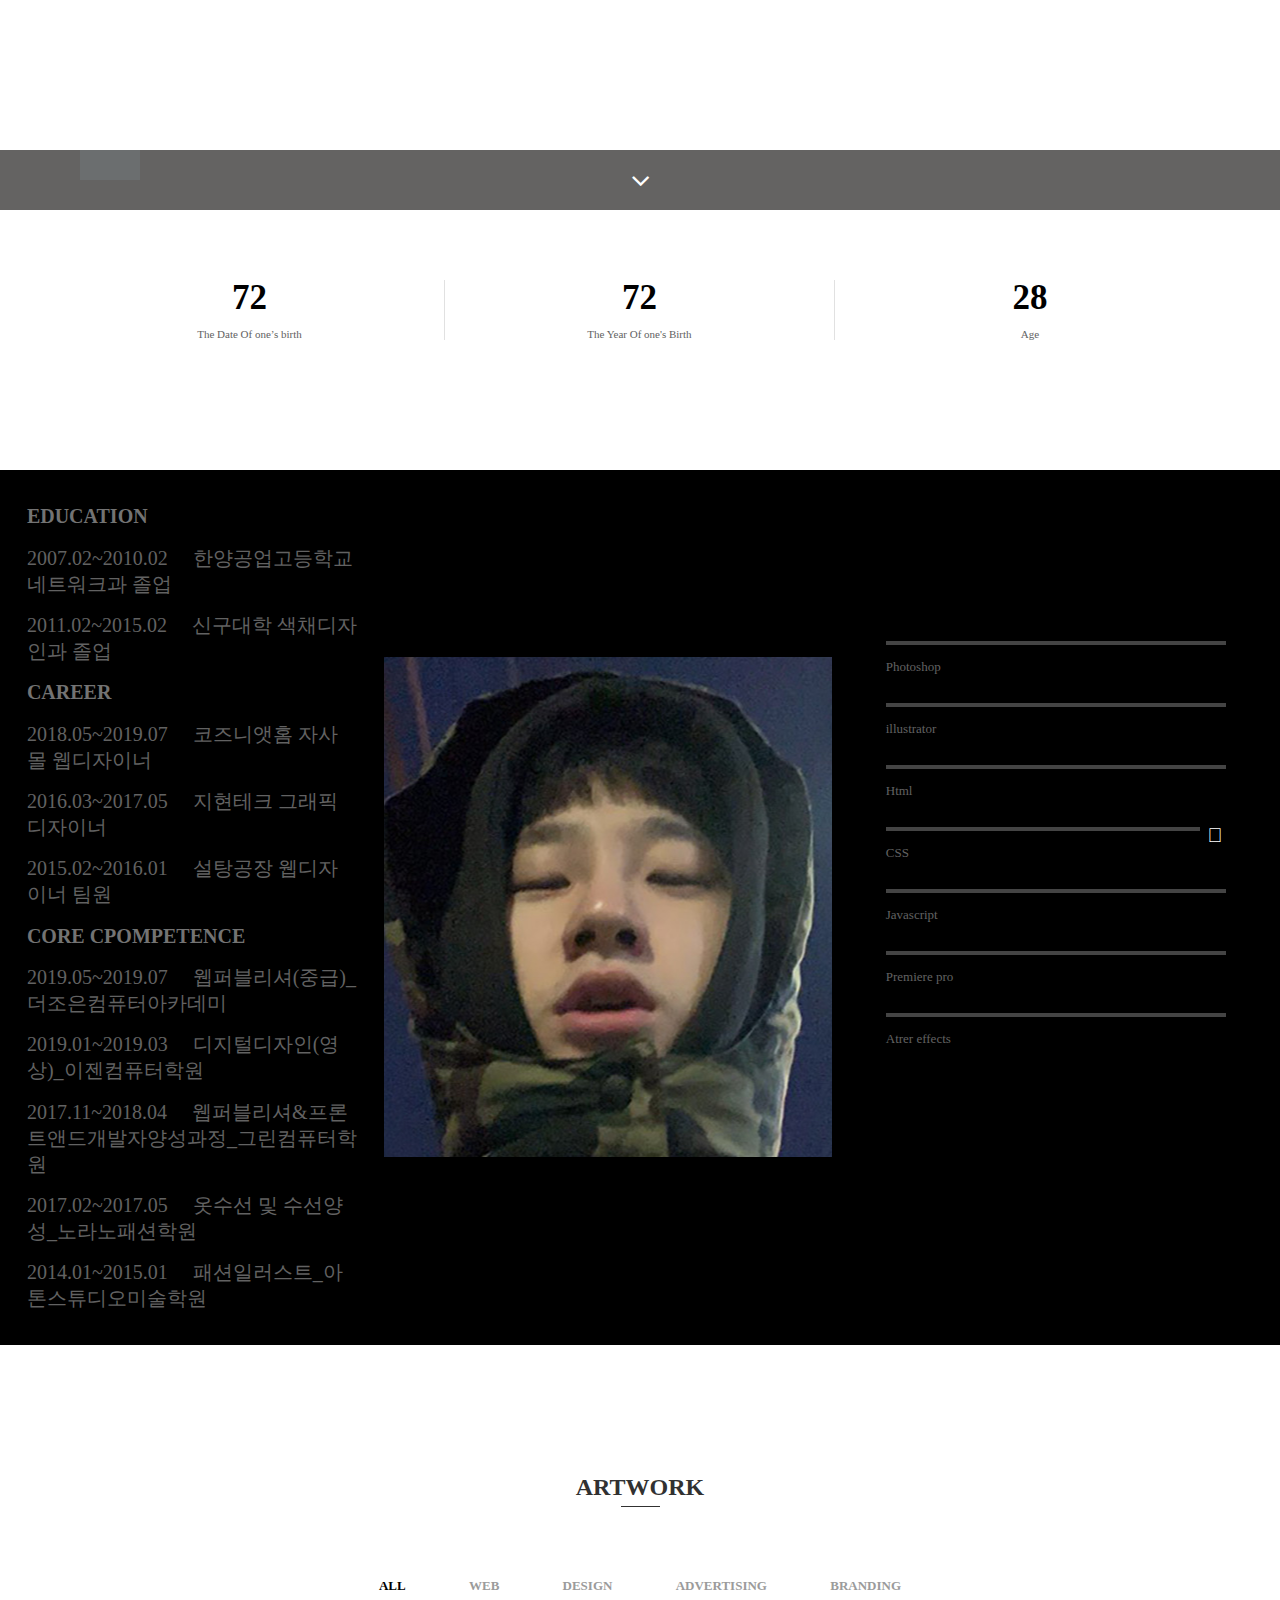
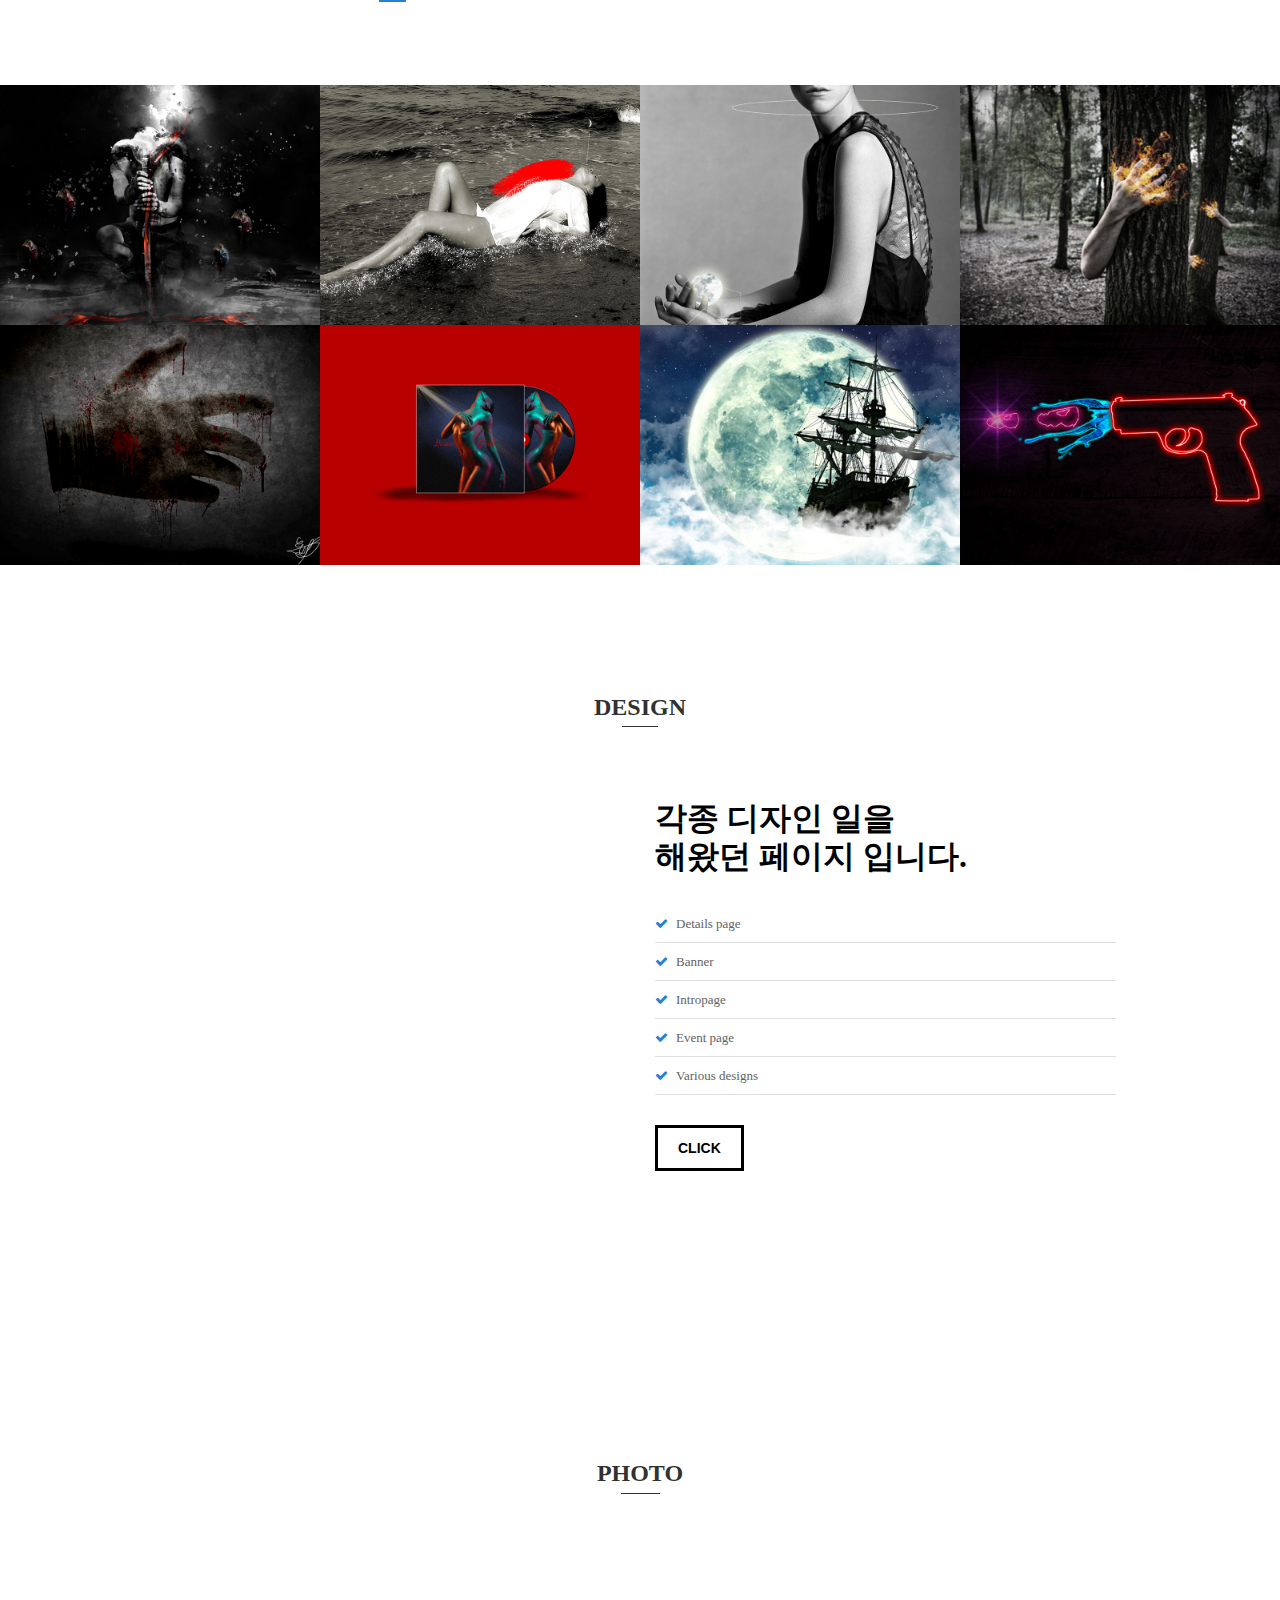
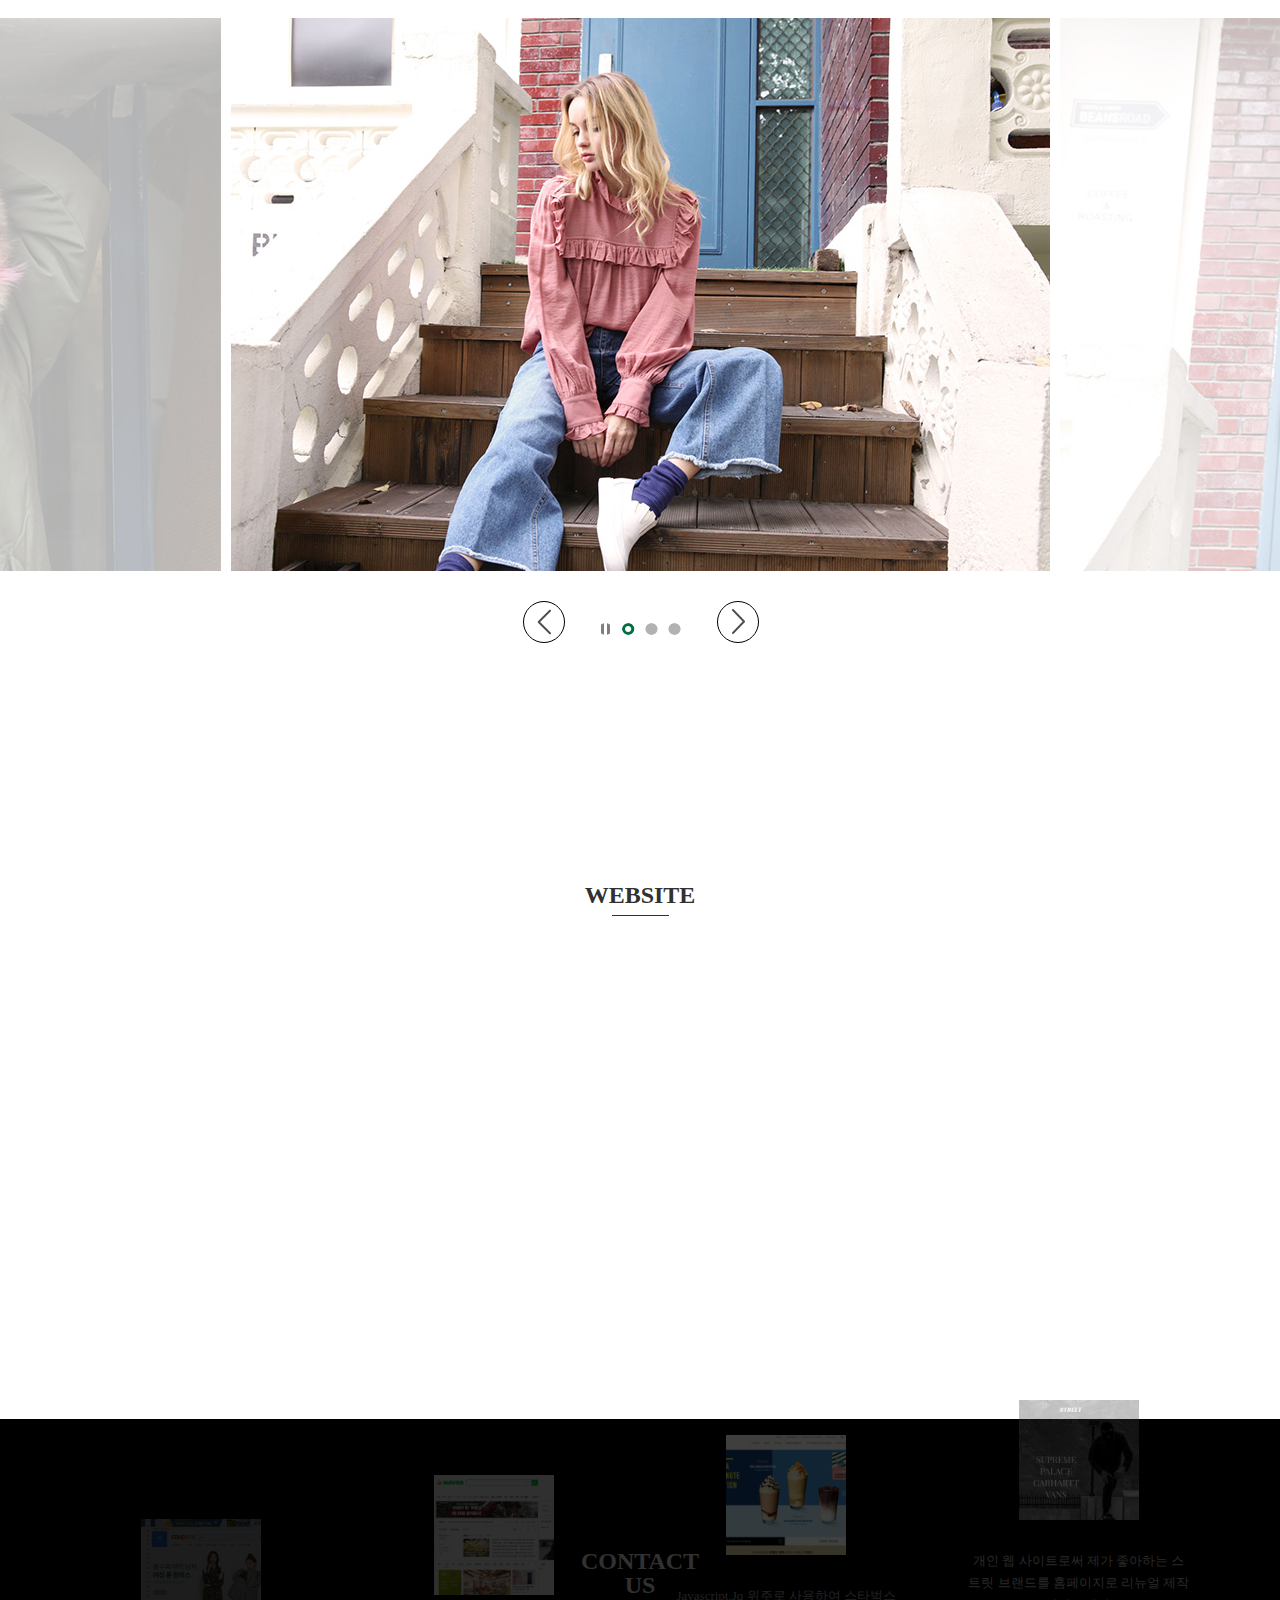
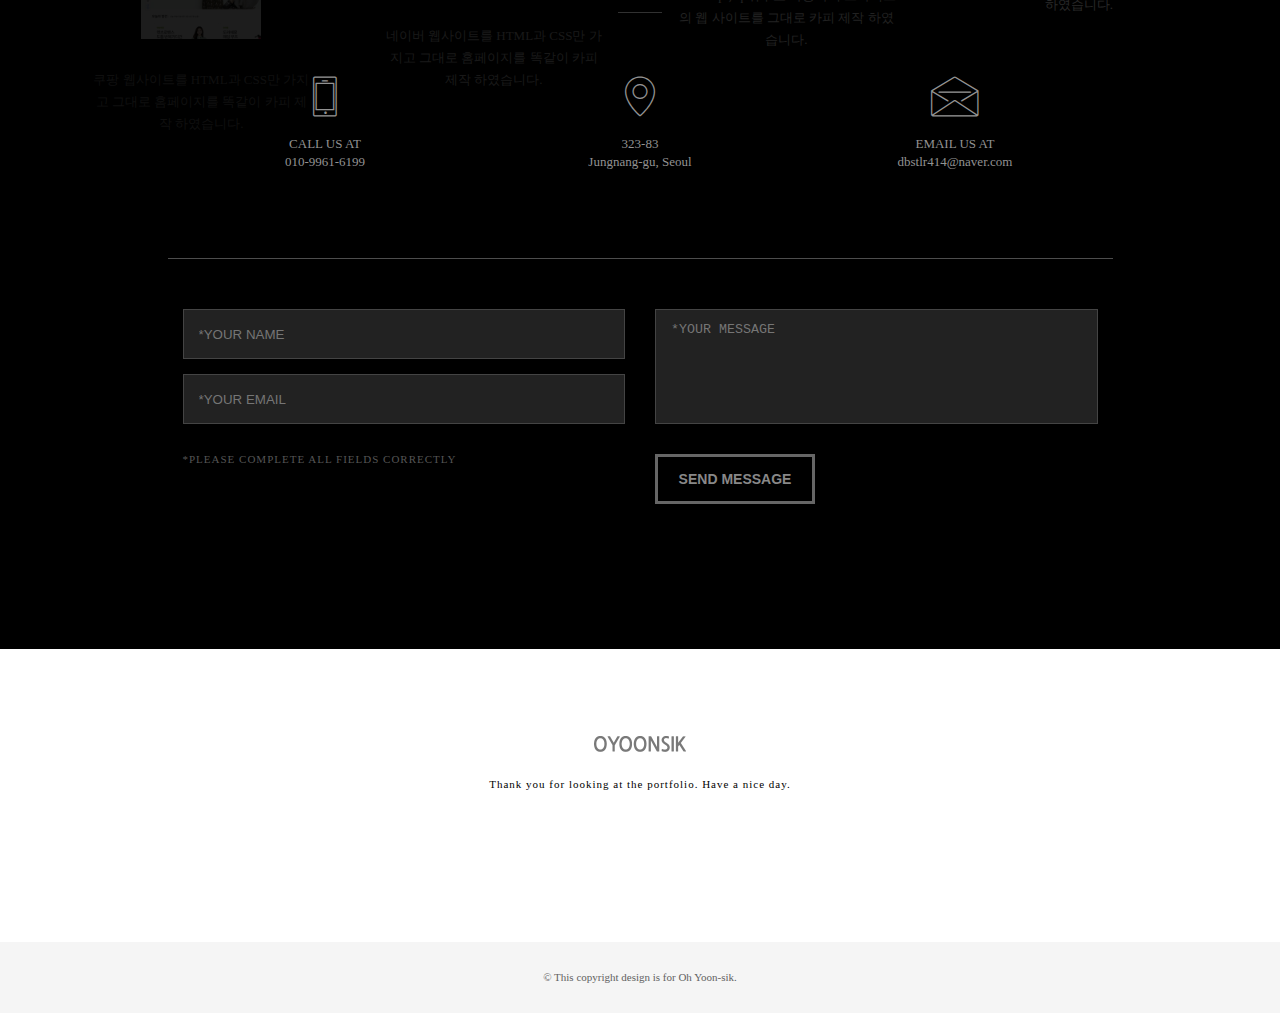
==== index.html @ db52dd58 "테스트" ====
<!DOCTYPE HTML>
<html lang='ko'>
<head>
	<title>OYOONSIK | PORTFOLIO</title>
	<meta charset='utf-8'>
	<meta name='Viewport' content='width=device-width, initial-scale=1.0, minimum-scale=1.0, maximum-scale=1.6'>
	
	<link rel='stylesheet' href='css/reset.css'>
	<link rel='stylesheet' href='css/style.css'>
	<link rel='stylesheet' href='css/responsive.css'>
	<link rel="stylesheet" href="https://cdnjs.cloudflare.com/ajax/libs/font-awesome/4.7.0/css/font-awesome.min.css">
	<link rel='stylesheet' href='https://use.fontawesome.com/releases/v5.5.0/css/all.css' integrity='sha384-B4dIYHKNBt8Bc12p+WXckhzcICo0wtJAoU8YZTY5qE0Id1GSseTk6S+L3BlXeVIU' crossorigin='anonymous'>	
	
	<script src='js/lib/jquery-1.12.4.min.js'></script>
	<script src='js/lib/jquery.easing.1.3.js'></script>
	<!-- <script src='js/lib/jquery.mobile-1.4.5.min.js'></script> -->
	<!-- <script src='js/lib/prefixfree.min.js'></script> -->
	
	<!-- 사용자제작 js -->
	<script src='js/header.js'></script>	
	<script src='js/section1.js'></script>	
	<script src='js/section3.js'></script>	
	<script src='js/section4.js'></script>	
	<script src='js/section5.js'></script>	
	<script src='js/section6.js'></script>	
	<script src='js/section7.js'></script>	
	<script src='js/section8.js'></script>	
	<script src='js/section9.js'></script>	
	<script src='js/section11.js'></script>	
	<script src='js/section11_javascript.js'></script>	
	<script src='js/video.js'></script>
	

	
	<!--[if (lte IE 9)]>
		<script src='js/lib/IE9.js'></script>
	<![endif]-->

	<!--[if (lte IE 8)]>
		<script src='js/lib/html5shiv.min.js'></script>
		<script src='js/lib/jqPIE.js'></script>
		<script src='js/lib/PIE.js'></script>
		<link rel='stylesheet' href='css/ie78.css'>
	<![endif]-->	
	
	<!--[if (lte IE 7)]>
		<link rel='stylesheet' href='css/ie7.css'>
	<![endif]-->	
	
</head>
<body>
<div id='wrap'>

	<ul id='skip'>
		<li><a href='#header'>헤더바로가기</a></li>
		<li><a href='#header'>메인바로가기</a></li>
		<li><a href='#header'>하단바로가기</a></li>
	</ul>
	
	<header id='header' class='headClass'>
		<div class='header-wrap section-wrap'>
			<div class='header-conent-wrap'>
				<ul class='header-nav-wrap floatclear'>
					<li>
						<h1 class='headClass'>
							<a href='#' class='logoBt'>
								OYOONSIK
							</a>
						</h1>
					</li>
					<li>
						<nav class='nav headClass'>
							<ul class='floatclear'>
								<li><a href='#section2' 	class='mainBt'>ARTWORK</a></li>
								<li><a href='#section4' 	class='mainBt'>DESIGN</a></li>
								<li><a href='#section5' 	class='mainBt'>PHOTO</a></li>
								<li><a href='#section9' 	class='mainBt'>WEBSITE</a></li>
								<li><a href='#section10' 	class='mainBt'>BLOG</a></li>
								<li><a href='#section11' 	class='mainBt'>CONTACT</a></li>
							</ul>
						</nav>
						
						<div class='mobileNav headClass'>						
							
							<ul>
								<li></li>
								<li></li>
								<li></li>
							</ul>
							
							<a href='#' class='mobileBt blind'>모바일버튼</a>
						</div>
						
					</li>
				</ul>
			</div>
		</div>	
	</header>

	<div class='mobile-menu headClass addfixed'>
		<ul>
			<li><a href='#' class='mobileMenuBt'>ABOUT</a></li>
			<li><a href='#' class='mobileMenuBt'>PORTFOLIO</a></li>
			<li><a href='#' class='mobileMenuBt'>PHOTO</a></li>
			<li><a href='#' class='mobileMenuBt'>WEBSITE</a></li>
			<li><a href='#' class='mobileMenuBt'>BLOG</a></li>
			<li><a href='#' class='mobileMenuBt'>CONTACT</a></li>
		</ul>
	</div>

	
	<main id='main'>
		<section id='main-section1'>
			<div class='section1-wrap1'>
				<div class="moivebox">
					<video class='introVideo' playsinline autoplay loop='true'  muted  poster=''>
						<source src='video/Scifi - 26038.mp4' type='video/mp4'>
					</video>
				</div>
			</div>
				<div class='section1-bottom-icon-wrap'>
					<div class='section1-icon-left-warp'>
						<a href='#' class='addIconBg'><i class='fas fa-video'></i></a>
						<a href='#'><i class='fas fa-globe'></i></a>
					</div>
					<div class='section1-icon-center-warp'>
						<a href='#section2'><i class='fa fa-angle-down'></i></a>
					</div>
					<div class='section1-icon-right-warp'>
						<a href='javascript:' class='videoPlayBtn'><i class='fas fa-pause'></i></a>
						<a href='javascript:' class='mutedBtn'><i class='fas fa-volume-up'></i></a>
					</div>
				</div>

		</section>
		
		<section id='section2' class='section smooth'>
			<div class='section2-wrap  section-wrap'>
				<ul class='section2-content-wrap floatclear'>
					<li>
						<ul>
							<li><h2 class='s7Num'>1992</h2></li>
							<li><p>The Date Of one’s birth</p></li>
						</ul>
					</li>
					<li>
						<ul>
							<li><h2 class='s7Num'>04</h2></li>
							<li><p>The Year Of one's Birth</p></li>
						</ul>
					</li>
					<li>
						<ul>
							<li><h2 class='s7Num'>14</h2></li>
							<li><p>Age</p></li>
						</ul>
					</li>
					
				</ul>
			</div>
		</section>
		
		<section id='section3' class='section'>
			<div class='section8-wrap'>
				<ul class='section8-content-wrap floatclear'>
						<li>
							<p class="fontone">EDUCATION</p>
							<p>2007.02~2010.02  &nbsp; &nbsp; 한양공업고등학교 네트워크과 졸업</p>
							<p>2011.02~2015.02  &nbsp; &nbsp; 신구대학 색채디자인과 졸업</p> 

							<p class="fontone">CAREER</p>
							<p>2018.05~2019.07  &nbsp; &nbsp; 코즈니앳홈 자사몰 웹디자이너</p>
							<p>2016.03~2017.05  &nbsp; &nbsp; 지현테크 그래픽디자이너</p>
							<p>2015.02~2016.01  &nbsp; &nbsp; 설탕공장 웹디자이너 팀원</p>

							<p class="fontone">CORE CPOMPETENCE</p>
							<p>2019.05~2019.07  &nbsp; &nbsp; 웹퍼블리셔(중급)_더조은컴퓨터아카데미</p>
							<p>2019.01~2019.03  &nbsp; &nbsp; 디지털디자인(영상)_이젠컴퓨터학원</p>
							<p>2017.11~2018.04  &nbsp; &nbsp; 웹퍼블리셔&프론트앤드개발자양성과정_그린컴퓨터학원</p>
							<p>2017.02~2017.05  &nbsp; &nbsp; 옷수선 및 수선양성_노라노패션학원</p>
							<p>2014.01~2015.01  &nbsp; &nbsp; 패션일러스트_아톤스튜디오미술학원</p>
						</li>
					<li>
						<!-- 배경이미지 -->
					</li>
					<li class="barwh">
						<ul class='section8-content-right-wrap'>
							<li>
								<div class='section8-content-right-bar-wrap1 s8-bar-wrap'><p></p></div>
								<p>Photoshop</p>
							</li>
							<li>
								<div class='section8-content-right-bar-wrap1 s8-bar-wrap'><p></p></div>
								<p>illustrator</p>
							</li>
							<li>
								<div class='section8-content-right-bar-wrap2 s8-bar-wrap'><p></p></div>
								<p>Html</p>
							</li>
							<li>
								<div class='section8-content-right-bar-wrap3 s8-bar-wrap'><p></p></div>
								<p>CSS</p>
							</li>
							<li>
								<div class='section8-content-right-bar-wrap4 s8-bar-wrap'><p></p></div>
								<p>Javascript</p>
							</li>
							<li>
								<div class='section8-content-right-bar-wrap4 s8-bar-wrap'><p></p></div>
								<p>Premiere pro</p>
							</li>
							<li>
								<div class='section8-content-right-bar-wrap4 s8-bar-wrap'><p></p></div>
								<p>Atrer effects</p>
							</li>
						</ul>
					</li>
				</ul>
			</div>
		</section>
				
		<section id='section4' class='section smooth'>
		 <div class='section4-wrap'>
		  <ul class='section4-content-wrap'>
		   <li><h2 class='section-title'>ARTWORK<i></i></h2></li>
		   <li>
		<div class='section4-galleryBt-wrap'>
			<a href='javascript:' class='s4galleryBt addSec4Hover'>ALL<i></i></a>
			<a href='javascript:' class='s4galleryBt'>WEB<i></i></a>
			<a href='javascript:' class='s4galleryBt'>DESIGN<i></i></a>
			<a href='javascript:' class='s4galleryBt'>ADVERTISING<i></i></a>
			<a href='javascript:' class='s4galleryBt'>BRANDING<i></i></a>
		</div>
	   </li>
	   <li>
	    <ul class='section4-gallery-wrap floatclear'>
			<li>
				<div>
					<a href='javascript:' class='galleryImgBt'><img src='img/portfolio-01.jpg' alt=''></a>
					<a href='javascript:' class='gallelryTextBt'><span>Warrior</span><i>Artgraphy</i></a>
				</div>
			</li>
			<li>
				<div>
					<a href='javascript:' class='galleryImgBt'><img src='img/portfolio-02.jpg' alt=''></a>
					<a href='javascript:' class='gallelryTextBt'><span>Waves of the Moon and Woman</span><i>Artgraphy</i></a>
				</div>
			</li>
			<li>
				<div>
					<a href='javascript:' class='galleryImgBt'><img src='img/portfolio-03.jpg' alt=''></a>
					<a href='javascript:' class='gallelryTextBt'><span>a woman of the moon</span><i>Artgraphy</i></a>
				</div>
			</li>
			<li>
				<div>
					<a href='javascript:' class='galleryImgBt'><img src='img/portfolio-04.jpg' alt=''></a>
					<a href='javascript:' class='gallelryTextBt'><span>dying trees</span><i>Artgraphy</i></a>
				</div>
			</li>
			<li>
				<div>
					<a href='javascript:' class='galleryImgBt'><img src='img/portfolio-05.jpg' alt=''></a>
					<a href='javascript:' class='gallelryTextBt'><span>Hand Artworks</span><i>Artgraphy</i></a>
				</div>
			</li>
			<li>
				<div>
					<a href='javascript:' class='galleryImgBt'><img src='img/portfolio-06.jpg' alt=''></a>
					<a href='javascript:' class='gallelryTextBt'><span>a woman of greed and desire</span><i>Artgraphy</i></a>
				</div>
			</li>
			<li>
				<div>
					<a href='javascript:' class='galleryImgBt'><img src='img/portfolio-07.jpg' alt=''></a>
					<a href='javascript:' class='gallelryTextBt'><span>beyond that month to the end</span><i>Artgraphy</i></a>
				</div>
			</li>
			<li>
				<div>
					<a href='javascript:' class='galleryImgBt'><img src='img/portfolio-08.jpg' alt=''></a>
					<a href='javascript:' class='gallelryTextBt'><span>a woman in charge</span><i>Artgraphy</i></a>
				</div>
			</li>
	    </ul>
	   </li>
	  </ul>
	 </div>
	</section>

		<section id='section5' class='section smooth'>
			<div class='section5-wrap  section-wrap'>
				<h2 class='section-title section5-title'>DESIGN<i></i></h2>
				<ul class='section5-content-wrap floatclear'>
					<li>
						<span class='section5-ani1'>
							<img src='img/home-classic-corporate-services-left-img.png' alt=''>
						</span>
					</li>
					<li>
						<div>
							<ul class='section5-content-right-wrap'>
								<li><h2>각종 디자인 일을 <br>해왔던 페이지 입니다. </h2></li>
								<li>
									<ul>
										<li><p><i class='fa fa-check deep-blue-text'></i>Details page</p></li>
										<li><p><i class='fa fa-check deep-blue-text'></i>Banner</p></li>
										<li><p><i class='fa fa-check deep-blue-text'></i>Intropage</p></li>
										<li><p><i class='fa fa-check deep-blue-text'></i>Event page</p></li>
										<li><p><i class='fa fa-check deep-blue-text'></i>Various designs</p></li>
									</ul>
								</li>
								<li><button class='setction5ClickBtn'>CLICK</button></li>
							</ul>
						</div>
					</li>
				</ul>
			</div>
		</section>
		
		<section id='section6' class='section'>
			<div class='section6-row2-wrap'>
					<h2 class='section-title section6-title'>PHOTO<i></i></h2>
					<div>
						<!-- 슬라이드박스 -->
						<ul class='slide-wrap'>
							<li class='slide addOpacity'><p><img src='img/slide01.jpg' alt=''><p></li>
							<li class='slide'><p><img src='img/slide02.jpg' alt=''><p></li>
							<li class='slide'><p><img src='img/slide03.jpg' alt=''><p></li>
						</ul>
						
						
						<!-- 콘트롤 박스[플레이 네비게이션 버튼 박스] -->
						<ul class='slide-control-wrap'>
							<li><a href='javascript:' class='playBtn blind'>플레이&일시정지</a></li>
							<li><a href='javascript:' class='navBtn  blind'>nav0</a></li>
							<li><a href='javascript:' class='navBtn  blind'>nav1</a></li>
							<li><a href='javascript:' class='navBtn  blind'>nav2</a></li>
						</ul>
						
						
						<!-- 좌우 화살버튼[이전버튼,다음버튼] -->
						<span class='nextBtn-wrap'><a href='javascript:' class='nextBtn blind'>다음버튼</a></span>
						<span class='prevBtn-wrap'><a href='javascript:' class='prevBtn blind'>이전버튼</a></span>
						
					</div>
				</div>
		</section>
		
		<section id='section8' class='section'>
			
		</section>
		
		<section id='section9' class='section smooth'>
			<div class='section9-wrap  section-wrap'>
				<h2 class='section-title section9-title'>WEBSITE<i></i></h2>
				<ul class='section9-content-wrap floatclear'>
					<li>
						<ul class='section9-ani'>
							<li><a href='site/cuppang/index.html'><img src='img/wab1.jpg' alt='Clients Image'></a></li>
							<li><h4>쿠팡 웹사이트를 HTML과 CSS만 가지고 그대로 홈페이지를 똑같이 카피 제작 하였습니다.</h4></li>
							<li><h3>COUPANG</h3></li>
							<li><i class='fas fa-quote-left'></i></li>
						</ul>
					</li>
					<li>
						<ul class='section9-ani'>
							<li><a href='site/naver/yoonsik/index.html'><img src='img/wab2.jpg' alt='Clients Image'></a></li>
							<li><h4>네이버 웹사이트를 HTML과 CSS만 가지고 그대로 홈페이지를 똑같이 카피 제작 하였습니다.</h4></li>
							<li><h3>NAVER</h3></li>
							<li><i class='fas fa-quote-left'></i></li>
						</ul>
					</li>
					<li>
						<ul class='section9-ani'>
							<li><a href='site/Starbucks/index.html'><img src='img/wab3.jpg' alt='Clients Image'></a></li>
							<li><h4>Javascript,Jq 위주로 사용하여 스타벅스의 웹 사이트를 그대로 카피 제작 하였습니다.</h4></li>
							<li><h3>STARBUCKS</h3></li>
							<li><i class='fas fa-quote-left'></i></li>
						</ul>
					</li>
					<li>
						<ul class='section9-ani'>
							<li><a href='site/street/index.html'><img src='img/wab4.jpg' alt='Clients Image'></a></li>
							<li><h4>개인 웹 사이트로써 제가 좋아하는 스트릿 브랜드를 홈페이지로 리뉴얼 제작 하였습니다.</h4></li>
							<li><h3>PERSONAL SITE</h3></li>
							<li><i class='fas fa-quote-left'></i></li>
						</ul>
					</li>

				</ul>
			</div>
		</section>
		
	
		
		<section id='section11' class='section smooth'>
			<div class='section11-wrap  section-wrap'>
				<h2 class='section-title section11-title'>CONTACT US<i></i></h2>
				<ul class='section11-content-wrap'>
					<li>
						<ul class='sec11Icon-wrap floatclear'>
							<li>
								<ul>
									<li><i class='icon-phone icon-medium medium-gray-text'></i></li>
									<li><p>CALL US AT</p></li>
									<li><p>010-9961-6199</p></li>
								</ul>
							</li>
							<li>
								<ul>
									<li><i class='icon-map-pin icon-medium medium-gray-text'></i></li>
									<li><p>323-83 </p></li>
									<li><p>Jungnang-gu, Seoul</p></li>
								</ul>
							</li>
							<li>
								<ul>
									<li><i class='icon-envelope icon-medium medium-gray-text'></i></li>
									<li><p>EMAIL US AT</p></li>
									<li><p>dbstlr414@naver.com</p></li>
								</ul>
							</li>
						</ul>
					</li>
					<li><p class='sec11Hline'></p></li>
					<li>
						<form name='contactForm' id='contactForm' method='post' action='ajaxContact.php'>					
							<ul>
								<li>
									<ul class='form-wrap floatclear'>
										<li>
											<div><input type='text' name='irum' id='idirum' class='sec11-inputBox' placeholder='*YOUR NAME ' value=''></div>
											<div><input type='text' name='email' id='idemail' class='sec11-inputBox' placeholder='*YOUR EMAIL' value=''></div>
										</li>
										<li>
											<div><textarea name='message' id='idmessage' class='sec11-inputBox' placeholder='*YOUR MESSAGE' value=''></textarea></div>
										</li>
									</ul>
								</li>
								<li>
									<ul class='sendMessageBt-wrap floatclear'>
										<li><p>*PLEASE COMPLETE ALL FIELDS CORRECTLY</p></li>
										<li><p><button class='sendBtn' onclick='ajax();'>SEND MESSAGE</button></p></li>
									</ul>
								</li>
							</ul>
							<div class='errorBox'>Validation errors occurred. Please confirm the fields and submit it again.</div>
						</form>
					</li>
				</ul>
			</div>
		</section>

	</div>
	
	
	
	<footer id='footer'>
		<div class='footer-wrap'>
			<ul class='footer-content-wrap'>
				<li>
					<ul class='footer-content-row1-wrap'>
						<li><a href='javascrpt:' class='footLogoBt'><img src='img/logo-personal-footer.png' alt=''></a></li>
						<li><p>Thank you for looking at the portfolio. Have a nice day.</p></li>
						<li>
							<a href='#'><i class="fab fa-facebook-f"></i></a>
							<a href='#'><i class="fab fa-twitter"></i></a>
							<a href='#'><i class="fab fa-google-plus-g"></i></a>
							<a href='#'><i class="fab fa-dribbble"></i></a>
							<a href='#'><i class="fab fa-youtube"></i></a>
							<a href='#'><i class="fab fa-linkedin-in"></i></a>
						</li>
					</ul>
				</li>
				<li><address>&copy; This copyright design is for Oh Yoon-sik.</address></li>
			</ul>
		</div>
	</footer>
	
	<div class='goTop'><button class='goTopBt'><i class='fas fa-angle-up'></i></button></div>
	
	
	<div class='modalGallery'>
		<div class='modalGallery-image mCloseBt'>
			<img src='img/portfolio-07.jpg' alt=''>
		</div>
		
		<a href="#" class='modalGallery-prev-Btn'></a>
		<a href="#" class='modalGallery-next-Btn'></a>
		
	</div>

	<div class='modalGallery2'>
		<div class="modalGallery-image2">
			<img src="img/modal3.jpg" alt="">
		</div>
	</div>
	
	
	
</div>
</body>
</html>
---- css/style.css ----
@charset "utf-8";

#wrap{width:100%;height:auto;}

#skip{z-index:4;position:absolute;top:0;left:0;width:100%;height:auto;}
#skip>li{position:absolute;top:0;left:0;width:100%;height:auto;font-size:0;}
#skip>li>a{display:block;padding:0;text-align:center;font-size:0;color:#444;background:#fff;}
#skip>li>a:focus{padding:27.5px 0;font-size:20px;}

#header{z-index:3;position:fixed;top:0;left:0;width:100%;height:75px;background:transparent;transition:all 0.6s;}
#header.headClass.addfixed{height:60px;background:#000;border-bottom:0;transition:all 0.6s;}
.header-wrap{width:100%;max-width:1170px;height:75px;margin:0 auto;}
.header-conent-wrap{margin:0 15px;}

.header-nav-wrap{width:100%;}
.header-nav-wrap>li:nth-child(1){float:left;}
.header-nav-wrap>li>h1{padding:27px 0;transition:all 0.6s;}
.header-nav-wrap>li>h1.headClass.addfixed{padding:17px 0;transition:all 0.6s;}

.header-nav-wrap>li:nth-child(2){float:right;}
.header-nav-wrap>li>nav{padding:32px 0;transition:all 0.6s;}
.header-nav-wrap>li>nav.headClass.addfixed{padding:24px 0;transition:all 0.6s;}
.header-nav-wrap>li>nav>ul{width:100%;}
.header-nav-wrap>li>nav>ul>li{float:left;margin:0 30px;}
.header-nav-wrap>li>nav>ul>li:last-child{margin:0;}
.header-nav-wrap>li>nav>ul>li>a{display:block;color:white;font-size:12px;font-weight:600;padding-bottom:5px;border-bottom:1px solid transparent;transition:all 0.3s;}
.header-nav-wrap>li>nav>ul>li>a.addNavBt{border-bottom:1px solid #fff;transition:all 0.3s;}
.header-nav-wrap>li>nav>ul>li>a:hover{color:#ccc;transition:all 0.3s;}


.logoBt{color:white;font-size:20px;font-weight:600;padding-bottom:5px;border-bottom:1px solid transparent;transition:all 0.3s;}

/*Mobile 메인메뉴*/
.mobileNav{z-index:2;position:relative;display:none;margin-top:30px;width:28px;height:16px;transition:all 0.6s;}
.mobileNav.headClass.addfixed{margin-top:22px;transition:all 0.6s;}
	.mobileNav>ul{z-index:1;position:relative;width:100%;height:100%;overflow:hidden;}
		.mobileNav>ul>li{position:absolute;left:0;width:100%;height:2px;background:#fff;}
		.mobileNav>ul>li:nth-child(1){top:0;transition:all 0.6s;}
		.mobileNav>ul>li:nth-child(1).addMobileBt{top:50%;margin-top:-1px;transform:rotate(45deg);transition:all 0.6s;}
		.mobileNav>ul>li:nth-child(2){top:50%;margin-top:-1px;transition:all 0.6s;}
		.mobileNav>ul>li:nth-child(2).addMobileBt{left:100%;transition:all 0.6s;}
		.mobileNav>ul>li:nth-child(3){bottom:0;transition:all 0.6s;}
		.mobileNav>ul>li:nth-child(3).addMobileBt{bottom:50%;margin-bottom:-1px;transform:rotate(-45deg);transition:all 0.6s;}
		a.mobileBt{z-index:2;display:block;position:absolute;top:0;left:0;width:100%;height:100%;}

.mobile-menu{display:none;z-index:4;position:fixed;top:75px;left:0;width:100%;height:auto;transition:all 0.6s;}
.mobile-menu.headClass.addfixed{top:60px;transition:all 0.6s;}
.mobile-menu>ul{width:auto;}
.mobile-menu>ul>li{border-top:1px solid #444;}
.mobile-menu>ul>li>a{display:block;padding:17px 0;font-size:14px;text-indent:25px;font-weight:600;letter-spacing:1px;text-align:left;color:#fff;background:rgba(0,0,0, .9);transition:all 0.6s;}
.mobile-menu>ul>li>a:hover{background:#333;transition:all 0.6s;}
	
	
	
	
	
#main{z-index:2;position:relative;width:100%;height:auto; overflow:hidden;}

#section1{position:relative; width:100%; height:800px; background-color: #fff; no-repeat 50% 0 fixed;background-size:cover;}

.moivebox {position: relative; width: 100%; height: 100%; margin:0 auto; background-size:cover;}
.introVideo{position: relative;width: 100%;height: 100%;}


.section1-bottom-icon-wrap{z-index:2;position:absolute;left:0;width:100%;background:rgba(61, 60, 59, .8);}
	.section1-icon-left-warp{position:absolute;top:0;left:80px;width:120px;height:60px;}
	.section1-icon-center-warp{width:60px;height:60px;margin:0 auto;}
	.section1-icon-right-warp{position:absolute;top:0;right:80px;width:120px;height:60px;}

	.section1-icon-center-warp>a,
	.section1-icon-left-warp>a,
	.section1-icon-right-warp>a{float:left;font-size:30px;width:60px;text-align:center;padding:15px 0;color:#fff;}

	
.section1-bottom-icon-wrap  a.addIconBg{background:rgba(110,116,117,0.7);}

	.section1-icon-center-warp>a{margin-top:0;transition:all 0.3s;}
	.section1-icon-center-warp>a:hover{margin-top:15px;transition:all 0.3s;}


/* 섹션별 공통 너비 높이 패딩*/
.section   {width:100%;height:auto;padding:130px 0;}
#section3  {background:#000;padding:0;}
#section4  {background:#fff;padding:130px 0 0 0;}
#section5  {background:#fff;}
#section6  {background:#fff;}
#section8  {background:#000;padding:0;}
#section9  {z-index:1;position:relative;background:#fff;}
#section11 {background:#000;}

.section2-wrap {width:100%;height: auto;}
.section3-wrap {width:100%;height: auto;}
.section4-wrap {width:100%;height: auto;}
.section5-wrap {width:100%;height: auto;}
.section6-wrap {width:100%;height: auto;}
.section7-wrap {width:100%;height: auto;}
.section8-wrap {width:100%;height: auto;padding:0;background:#000;}
.section9-wrap {width:100%;height: auto;}
.section10-wrap{width:100%;height: auto;}
.section11-wrap{width:100%;height: auto;}

/* 섹션별 내부박스 공통 너비 */
.section-wrap  {max-width:1170px;margin:0 auto;}





/* 섹션별 콘텐츠작업 */
/* 섹션2 */
.section2-content-wrap{width:100%;}
.section2-content-wrap>li{float:left;width:33.33%;height:auto;text-align:center;}
.section2-content-wrap>li>ul{width:auto;border-right:1px solid #e1e1e1;}
.section2-content-wrap>li:last-child>ul{border-right:0;}
.section2-content-wrap>li>ul>li:nth-child(1){padding-bottom:14px;}
.section2-content-wrap>li>ul>li>h2{font-size:35px;color:#000;font-weight:600;}
.section2-content-wrap>li>ul>li>p{font-size:11px;}


/* 섹션3 */
.section8-content-wrap{width:100%;height: auto;}
.section8-content-wrap>li{float:left;height:auto; padding-top: 2%; /*임시 좌측박스 높이로 js에서 설정*/}
.section8-content-wrap>li:nth-child(1){width:30%;background:#000;}
.section8-content-wrap>li:nth-child(2){width:35%;height:auto;background:url(../img/home-classic-personal-img-03.jpg) no-repeat center center;}
.section8-content-wrap>li:nth-child(3){width:35%;height:auto;background:#000;}
.section8-content-wrap>li>p{padding:2% 7%;}
.fontone {font-size:17px; font-weight: bold; padding: 2% 3%; color:#737373;}
.section8-content-wrap>li:nth-child(1)>p{line-height:140%;}
/*우측박스*/
.section8-content-right-wrap{position:relative; top:30%;margin-top:-109px;padding:0 12%;transition:all 0.3s;}
.section8-content-right-wrap>li{padding-bottom:30px;}
.section8-content-right-wrap>li:last-child{padding-bottom:0;}
.section8-content-right-wrap>li>p{padding-top:15px;font-size:13px;color:#626262;}

.section8-content-right-bar-wrap1,
.section8-content-right-bar-wrap2,
.section8-content-right-bar-wrap3,
.section8-content-right-bar-wrap4{width:100%; height:4px;background:#444;}

.section8-content-right-bar-wrap1>p{width:0%;height:4px;background:#2283d4;}
.section8-content-right-bar-wrap2>p{width:0%;height:4px;background:#2283d4;}
.section8-content-right-bar-wrap3>p{width:0%;height:4px;background:#2283d4;}
.section8-content-right-bar-wrap4>p{width:0%;height:4px;background:#2283d4;}





/* 섹션4 */

.section-title{position:relative;width:130px;font-size:24px;color:#313131;text-align:center;font-weight:600;margin:0 auto 80px auto;}
.section-title>i{z-index:2;display:block;position:absolute;top: 130%; left:35%;width:30%;height:1px;background:#313131;}                        

.section4-galleryBt-wrap{text-align:center;padding-bottom:80px;}
.section4-galleryBt-wrap>a{display:inline-block;margin:0 30px;font-size:13px;font-weight:600;color:#9b9b9b;}
.section4-galleryBt-wrap>a:nth-child(1){color:#000;}
.section4-galleryBt-wrap>a>i{opacity:0;margin-top:8px;display:inline-block;width:100%;height:2px;background:#2283d4;transition:all 0.3s;}
.section4-galleryBt-wrap>a.addSec4Hover>i{opacity:1;transition:all 0.3s;}

/* 갤러리 */
.section4-gallery-wrap{width:100%;position:relative;height:auto;}
.section4-gallery-wrap>li{position:absolute;float:left;width:25%;height:auto;overflow:hidden;}
.section4-gallery-wrap>li:nth-child(1){left:0;  top:0;}
.section4-gallery-wrap>li:nth-child(2){left:25%;top:0;}
.section4-gallery-wrap>li:nth-child(3){left:50%;top:0;}
.section4-gallery-wrap>li:nth-child(4){left:75%;top:0;}

.section4-gallery-wrap>li:nth-child(5){left:0;  top:356.813px;}
.section4-gallery-wrap>li:nth-child(6){left:25%;top:356.813px;}
.section4-gallery-wrap>li:nth-child(7){left:50%;top:356.813px;}
.section4-gallery-wrap>li:nth-child(8){left:75%;top:356.813px;}



.section4-gallery-wrap>li>div{width:100%;margin-top:0;transform:scale(0,0); transition:all .8s;}
.section4-gallery-wrap>li>div.addSec4Scale{transform:scale(1,1);transition:all .8s;}
.section4-gallery-wrap>li>div:hover{margin-top:-96px;transition:all 0.6s;}
.section4-gallery-wrap>li>div.addSec4up{margin-top:-96px;transition:all 0.6s;}
.section4-gallery-wrap>li>div>a.galleryImgBt{cursor:url(../img/icon-zoom.png),auto;}
.section4-gallery-wrap>li>div>a.gallelryTextBt{display:block;padding:30px 0;text-align:center;text-transform:uppercase;cursor:pointer;background:#fff;}
.section4-gallery-wrap>li>div>a.gallelryTextBt>span{display:block;font-size:15px;padding-bottom:10px;}
.section4-gallery-wrap>li>div>a.gallelryTextBt>i{display:block;font-size:11px;}
.section4-gallery-wrap>li>div>a>img{width:100%;}


/* 섹션5 */
.section5-title{width:117px;}
.section5-content-wrap{width:100%;}
.section5-content-wrap>li{float:left;height:auto;}
.section5-content-wrap>li:nth-child(1){}
.section5-ani1{opacity: 0; position: absolute; z-index: 2; transition:all 1s;margin-left:-500px;}
.section5-ani1.addSec5Ani1{opacity:1;transition:all 1s;z-index:2;position:absolute;margin-left:-100px;}
.section5-content-wrap>li:nth-child(1)>div{margin:0 15px;}
.section5-content-wrap>li:nth-child(1)>div>img{width:100%;height:auto;}

.section5-content-wrap>li:nth-child(2){margin-left: 50%; width:42%;}
.section5-content-wrap>li:nth-child(2)>div{margin:0 15px;}
.section5-content-right-wrap{width:100%;}
.section5-content-right-wrap>li{padding-bottom:30px;}
.section5-content-right-wrap>li>h2{font-size:32px;font-weight:700;line-height:120%;color:#000;}
.section5-content-right-wrap>li>ul{}
.section5-content-right-wrap>li>ul>li{padding:12px 0;border-bottom:1px solid #ddd;}
.section5-content-right-wrap>li>ul>li>p{font-size:13px;}
.section5-content-right-wrap>li>ul>li>p>i{font-size:13px;color:#2283d4;margin-right:8px;}
.section5-content-right-wrap>li>button{cursor:pointer;background:transparent;border:3px solid #000;padding:12px 20px;font-size:14px;color:#000;font-weight:600;transition:all 0.6s;}
.section5-content-right-wrap>li>button:hover{background:#000;color:#fff;font-weight:600;transition:all 0.6s;}

/* 섹션6 */

/* 섹션2의 메인 슬라이드 히든박스(Hidden Box) */	
.section2-row2-wrap{width:100%;}
.section2-row2-wrap>div{position:relative;width:100%;}

/* 메인 슬라이드 */
.slide-wrap{z-index:1; position:relative; width:100%; max-width:829px; margin:0 auto; overflow:visible; }
.slide-wrap>li{position:absolute; top:0; width:100%; opacity:0.3;}
.slide-wrap>li.addOpacity{opacity:1;}

.slide-wrap>li:nth-child(3){left:-100%;}
.slide-wrap>li:nth-child(1){left:   0%;position:relative;}
.slide-wrap>li:nth-child(2){left: 100%;}
		
.slide-wrap>li>p{margin:0 5px;}
.slide-wrap>li>p>img{width:100%;padding:52.5px 0;}


/* 메인 슬라이드 네비게이션 */
.slide-control-wrap{z-index:2;position:absolute;left:50%;margin-left:-46px;width:92px;height:12px;}
.slide-control-wrap>li{float:left;width:13px;height:12px;margin:0 5px;}
.slide-control-wrap>li>a{display:block;width:100%;height:100%;border-radius:50%;}
.slide-control-wrap>li:nth-child(1)>a       {background:url(../img/main_prom_stop.png) no-repeat 50% 50%;}
.slide-control-wrap>li:nth-child(1)>a.addNav{background-image:url(../img/main_prom_play.png);}
.slide-control-wrap>li:nth-child(2)>a       {background:url(../img/main_prom_off.png) no-repeat 50% 50%;}
.slide-control-wrap>li:nth-child(2)>a.addNav{background-image:url(../img/main_prom_on.png);}
.slide-control-wrap>li:nth-child(3)>a       {background:url(../img/main_prom_off.png) no-repeat 50% 50%;}
.slide-control-wrap>li:nth-child(3)>a.addNav{background-image:url(../img/main_prom_on.png);}
.slide-control-wrap>li:nth-child(4)>a       {background:url(../img/main_prom_off.png) no-repeat 50% 50%;}
.slide-control-wrap>li:nth-child(4)>a.addNav{background-image:url(../img/main_prom_on.png);}

/* 좌우화살버튼 다음버튼 이전버튼 */
.nextBtn-wrap{z-index:2;position:absolute;left:50%;margin-top:-22.5px;margin-left:77px;width:40px;height:40px;}
.nextBtn-wrap>a{display:block;width:100%;height:100%;background:transparent url(../img/arrow_right_on.png) no-repeat 50% 50%;border:1px solid #000;border-radius:50%;transition:all 0.3s;}
.nextBtn-wrap>a:hover{background-color:#fff;transition:all 0.3s;}

.prevBtn-wrap{z-index:2;position:absolute;right:50%;margin-top:-22.5px;margin-right:77px;width:40px;height:40px;}
.prevBtn-wrap>a{display:block;width:100%;height:100%;background:transparent url(../img/arrow_left_on.png) no-repeat 50% 50%;border:1px solid #000;border-radius:50%;transition:all 0.3s;}
.prevBtn-wrap>a:hover{background-color:#fff;transition:all 0.3s;}

/* 섹션8 */





/* 섹션9 */
.section9-title{width:190px;}
.section9-content-wrap{width:100%;}
.section9-content-wrap>li{float:left;width:25%}
.section9-content-wrap>li>ul{position:relative;top:0;margin:0 15px;padding:0 20px;}
.section9-content-wrap>li>ul>li{text-align:center;}
.section9-content-wrap>li>ul>li>a{width:100%;}
.section9-content-wrap>li>ul>li>a>img{width:100%;max-width:120px;}
.section9-content-wrap>li>ul>li>h4{padding:30px 0 20px 0;font-size:13px;line-height:22px;color:#828282;}
.section9-content-wrap>li>ul>li>h3{padding-bottom:30px;font-size:11px;font-weight:600;color:#000;}
.section9-content-wrap>li>ul>li>i{font-size:25px;color:#575757;}



/* 섹션10 */



/* 섹션11 */
.section11-wrap{width:100%;max-width:945px;margin:0 auto;}
.section11-title{width:145px;}

/*폼태그 아이콘*/
.sec11Icon-wrap{padding-bottom:40px;}
.sec11Icon-wrap>li{float:left;width:33.333%;text-align:center;}
.sec11Icon-wrap>li>ul>li:first-child{padding-bottom:20px;}
.sec11Icon-wrap>li>ul>li:nth-child(2){padding-bottom:5px;}
.sec11Icon-wrap>li>ul>li>i{font-size:40px;color:#929292;}
.sec11Icon-wrap>li>ul>li>p{font-size:13px;color:#929292;}



/*폼태그 가로줄*/
.sec11Hline{width:100%;height:1px;background:rgba(255,255,255, .3);margin:50px 0;}



/* 폼 전송 박스 */
.form-wrap{width:100%;}
.form-wrap>li{float:left;width:50%;}
.form-wrap>li>div{margin:0 15px;}
.form-wrap>li:first-child>div:first-child{margin-bottom:15px;}
.form-wrap>li>div>input{display:block;width:100%;background:#222;color:#f1f1f1;border:1px solid #444;box-sizing:border-box;}
.form-wrap>li>div>textarea{display:block;width:100%;max-height:115px;min-height:115px;background:#222;color:#f1f1f1;border:1px solid #444;box-sizing:border-box;resize:none;}
.form-wrap>li>div>textarea.addClassInput{outline:2px solid #c22;}
input[type=text]{background:#222;border:1px solid #444;height:50px;color:#f1f1f1;}
input.addClassInput[type=text]{outline:2px solid #c22;}

.sendMessageBt-wrap{width:100%;padding-top:15px;}
.sendMessageBt-wrap>li{float:left;width:50%;}
.sendMessageBt-wrap>li>p{margin:15px;color:#555;font-size:11px;letter-spacing:1px;}
.sendMessageBt-wrap>li>p>button{cursor:pointer;display:block;width:160px;height:50px;color:#888;font-size:14px;font-weight:600;border:3px solid #666;background:transparent;}
.sendMessageBt-wrap>li>p>button:hover{color:#fff;background:#333;}
.errorBox{display:none;margin-top:10px;width:100%;height:auto;padding:12px 0;text-align:center;color:#333;background:#ec2;}
.errorBox.addClassInput{display:block;}

#footer{z-index:1;width:100%;height:auto;}
.footer-content-wrap{width:100%;}
.footer-content-wrap>li{text-align:center;}
.footer-content-wrap>li:nth-child(1){padding:80px 0;height:auto;background:#fff;}
.footer-content-row1-wrap{}
.footer-content-row1-wrap>li{}
.footer-content-row1-wrap>li>a>img{width:auto;height:30px;}
.footer-content-row1-wrap>li>p{font-size:11px;color:#000;padding:20px 0 50px 0;letter-spacing:1px;}
.footer-content-row1-wrap>li:last-child>a{font-family:Roboto;font-size:22px;color:#575757;margin:0 23px;}


.footer-content-wrap>li:nth-child(2){padding:30px 0;height:auto;background:#f5f5f5;}
.footer-content-wrap>li:nth-child(2)>address{font-size:11px;color:#626262;}
.footer-content-wrap>li:nth-child(2)>address>a{font-size:11px;color:#626262;}





/* goTop 버튼 */
.goTop{z-index:5;position:fixed;bottom:50px;right:50px;width:30px;height:30px;}
.goTop>button{cursor:pointer;display:block;width:100%;height:100%;background:#000;color:#fff;font-size:20px;transition:all 0.6s;}
.goTop>button:hover{background:#444;transition:all 0.6s;}


/* 모달창 */

#modal{display:none;z-index:6;position:fixed;top:0;left:0;width:100%;height:100%;background:#fff;overflow-y:scroll;overflow-x:auto;}
.modal-wrap{width:100%;height:atuo;}

/* 모달 슬라이드 컨테이너 박스*/
.madal-slide{position:relative;width:100%;height:auto;overflow:hidden;}

	/* 모달 슬라이드 박스 */
	.madal-slide-wrap{z-index:1;position:relative;width:calc(1903px*3);height:auto;}
	.madal-slide-wrap>li{position:relative;float:left;width:1903px;cursor:url(../img/icon-move-light.png),auto;}

			/* 슬라이드 이미지 박스 */
			.mSlide-img-wrap{z-index:1;position:relative;}
			.mSlide-img-wrap>img{width:100%;}
		
			.mSlide-txt-wrap{z-index:2;position:absolute;bottom:20%;left:0;width:100%;text-align:center;}
			.mSlide-txt-wrap>li{padding:20px 0;}
			.mSlide-txt-wrap>li>h3{font-size:13px;color:#f1f1f1;text-transform:uppercase;letter-spacing:1px;}
			.mSlide-txt-wrap>li>h2{font-size:35px;color:#fff;font-weight:700;text-transform:uppercase;letter-spacing:2px;}
			.mSlide-txt-wrap>li>p{width:80px;height:3px;background:#2283d4;margin:0 auto;}
	


	/* 모달 슬라이드 네비게이션 버튼 */
	.madal-slide-nav-wrap{z-index:2;position:absolute;bottom:40px;left:50%;margin-left:-60px;width:120px;height:3px;}
	.madal-slide-nav-wrap>li{float:left;width:30px;height:3px;margin:0 5px;}
	.madal-slide-nav-wrap>li>button{cursor:pointer;display:block;width:100%;height:100%;background:#aaa;transition:all 0.5s;}
	.madal-slide-nav-wrap>li>button:hover{background:#fff;transition:all 0.5s;}
	.madal-slide-nav-wrap>li>button.addModalNav{background:#fff;transition:all 0.5s;}

	
	
		
	

/* 모달 컨테이너(컨텐츠) 	 */
	
.madal-container{width:100%;max-width:1170px;height:auto;margin:0 auto;padding-top:130px;}
.madal-container>ul{width:auto;margin:0 15px;}
.madal-container>ul>li{margin-bottom:15px;text-align:center;}
.madal-container>ul>li>h3{width:40%;margin:0 auto;font-size:20px;color:#000;font-weight:600;padding:40px 0;text-transform:uppercase;}
.madal-container>ul>li>h4{width:40%;margin:0 auto;font-size:14px;color:#626262;line-height:24px;padding-bottom:130px;}
.madal-container>ul>li>p{}
.madal-container>ul>li>p>img{width:100%;}
.madal-container>ul>li:last-child{padding:130px 0;}
.madal-container>ul>li>h5{font-size:13px;color:#626262;margin-bottom:50px;}
.madal-container>ul>li>a{padding:10px 22px;font-size:14px;color:#626262;border:4px solid #000;background:transparent;transition:all 0.6s;}
.madal-container>ul>li>a:hover{background:#000;color:#fff;transition:all 0.6s;}





/* 모달 닫기 버튼 */
.modalCloseBt{z-index:3;display:block;position:absolute;right:0;width:40px;height:40px;}
.modalCloseBt>button{cursor:pointer;display:block;width:40px;height:40px;font-size:30px;color:#fff;background:#000;transition:all 0.6s;}
.modalCloseBt>button:hover{background:#c00;transition:all 0.6s;}
.modalCloseBt1{top:0;}
.modalCloseBt2{position:relative;left:100%;margin-left:-40px;}



/* 모달갤러리 */

.modalGallery{display:none; z-index:5; position:fixed; top:0; left:0; width:100%; height:100%; min-height:100%; background:#cccccc;}
.modalGallery-image{position:relative; top:50%; width:800px; height:600px; margin:-300px auto 0 auto;}
.modalGallery-image>img{width:100%;}


.modalGallery2{display: none; z-index:5; position:absolute; top:0; left:0; width:100%;background:#cccccc;}
.modalGallery-image2{position:relative; width:800px; margin:auto;}
.modalGallery-image2 img{width:100%;}



/*a링크는 모양크기를 줄 수 없어서 인라인블록 또는 블락*/
.modalGallery-prev-Btn{display:block;  position:absolute; left:15%; top:50%; width:70px; margin-top:-25px; height:70px; border-top:2px solid #fff; border-left:2px solid #fff; transform:rotate(-45deg); }
.modalGallery-next-Btn{display:block; position:absolute; right:15%; top:50%; width:70px; margin-top:-25px; height:70px;  border-top:2px solid #fff; border-right:2px solid #fff;transform:rotate(45deg);;}
---- css/responsive.css ----
@charset "utf-8";

@media all and (max-width:1500px){
	.section8-content-wrap>li:nth-child(1)>p{font-size:20px;line-height:130%;}
}

@media all and (max-width:1400px){
	.section3-content-left-wrap{padding:50px;}
}

@media all and (max-width:1300px){
	.section3-content-left-wrap{padding:50px 10px;}
	
	.section5-content-wrap>li>span>img{width: 90%; margin-left: 10%;}
	
	.section8-content-wrap>li:nth-child(1)>p{font-size:20px;}
}
@media all and (max-width:1170px){
	.section3-content-wrap>li{float:none;width:100%;}
	.section3-content-left-wrap{padding:75px;}

}
@media all and (max-width:1000px){
	.nav{display:none;}	/*PC 메인메뉴*/
	.mobileNav{display:block;}	/*Mobile 메인메뉴*/

	#section1  {height: auto;}
	.section1-content-wrap>li>h2{font-size:80px;}
	.section2-content-wrap>li{float:none;width:100%;text-align:center;padding: 20px;}
	.section2-content-wrap>li:nth-child(1){padding-top: 20px;}

	.section5-content-wrap>li{float:none;}
	.section5-content-wrap>li:nth-child(1){width:50%;margin:0 auto;}
	.section5-content-wrap>li:nth-child(2){width:80%;margin:0 auto;padding-top:450px;}
	
	.section6-content-wrap{width:90%;}
	.section6-content-wrap>li{width:50%;}

	.section7-content-wrap>li{width:50%;}
	.section7-content-wrap>li:nth-child(2)>ul{border-right:0;}
	.section7-content-wrap>li:nth-child(3)>ul{margin-top:50px;}
	.section7-content-wrap>li:nth-child(4)>ul{margin-top:50px;}
	
	.section8-wrap{margin-top: -100px;}
	.section8-content-wrap>li{text-align:left;}
	.section8-content-wrap>li:nth-child(1){width:50%; }
	.section8-content-wrap>li:nth-child(2){width:50%;}
	.section8-content-wrap>li:nth-child(3){width:100%;}	
	
	.section9-content-wrap>li>ul{padding:0;}
	
	.form-wrap>li{float:none;width:100%;}
	.form-wrap>li:first-child>div:nth-child(2){margin-bottom:15px;}	
	.sendMessageBt-wrap>li{float:none;width:100%;}
	.sendMessageBt-wrap>li>p>button{float:right;}
}

@media all and (max-width:800px){	
	.section1-content-wrap>li>h2{font-size:70px;}	
	.section3-content-left-wrap{padding:75px 0;}

	.section5-content-wrap>li:nth-child(1){width:60%;margin:0 auto;}

	.section8-content-wrap>li{text-align:left;float:none;}
	.section8-content-wrap>li:nth-child(1){width:100%;height:auto;}
	.section8-content-wrap>li:nth-child(2){width:100%;height:400px;}
	.section8-content-wrap>li:nth-child(3){width:100%;height:auto;}	
	.section8-content-wrap>li>p{padding:5%;}	
	.section8-content-right-wrap{}
		
	.modalGallery-image{width: 100%; height: 100%;}
	.modalGallery-prev-Btn {top: 35%; width: 30px; height: 30px; margin-top: 80px; }
	.modalGallery-next-Btn {top: 35%; width: 30px; height: 30px; margin-top: 80px;}

	@media all and (orientation:landscape){
		
		.section1-content-wrap>li>h2{font-size:40px;}
		.section1-content-wrap>li>h4{padding-bottom:40px;}
		.section1-content-wrap>li>p>a{padding:8px 20px;}
		
	}	
		
}
@media all and (max-width:700px){
	.section1-content-wrap>li>h2{font-size:55px;}	

	.section5-content-wrap>li>span>img{width: 90%; margin-left: 5%;}


	.section9-content-wrap>li>ul{margin:0 15px;padding:0;}
	
	.section9-content-wrap>li{float:none;width:100%; margin-top: 60px;}
	.section9-content-wrap>li:nth-child(2){margin:80px 0;}
	.section9-content-wrap>li>ul{padding:0 15%;}

	.section10-content-wrap>li{float:none;width:100%;}
	.section10-content-wrap>li:nth-child(2){margin:80px 0;}
}
@media all and (max-width:600px){
	.section1-content-wrap>li>h2{font-size:40px;}	
	.section3-content-left-wrap{padding:60px 7%;}
	.section3-content-left-wrap>li{float:none;width:100%;}	
	

	.section6-content-wrap{width:80%;}
	.section6-content-wrap>li{float:none;width:100%;}

	.section7-content-wrap>li{width:100%;}
	.section7-content-wrap>li>ul{border-right:0;margin-top:50px;}
	.section7-content-wrap>li:first-child>ul{margin-top:0;}

	

	.sec11Icon-wrap>li{float:none;width:100%;margin:}	
	.sec11Icon-wrap>li:nth-child(2){margin:80px 0;}
	
	.modalGallery-prev-Btn {top: 35%; width: 30px; height: 30px; margin-top: 300px; border-top: 2px solid #000; border-left: 2px solid #000;}
	.modalGallery-next-Btn {top: 35%; width: 30px; height: 30px; margin-top: 300px; border-top: 2px solid #000; border-right: 2px solid #000;}

}

@media all and (max-width:500px){

	#section1 {} 
	.section1-wrap1{height: 40%;}
	.section1-icon-left-warp {left: 0;}
	.section1-wrap1 .moivebox {width: 100%;}
	
	.section1-icon-right-warp{right: 0;}

	.section1-content-wrap>li>h2{font-size:30px;}	
	.section1-content-wrap li img{width: 70%; margin: 20px 0 0 0;}

	#section2{}
	.section2-content-wrap{margin-left: -20px;}
	.section2-content-wrap>li>p{margin:0;}
	.section2-content-wrap>li>p>img{width:100%;}
	.section2-content-wrap>li>ul{padding:0 20px;}	
	
	
	.section8-wrap{}
	.section8-content-wrap{}
	.section8-content-wrap>li{text-align:left;float:none; }
	.section8-content-wrap>li:nth-child(1){width:100%;height:auto;margin-top: 20px; padding-top: 30px;}
	.section8-content-wrap>li:nth-child(1)>p {font-size: 15px;}
	.section8-content-wrap>li:nth-child(2){width:100%;}
	.section8-content-wrap>li:nth-child(3){width:100%;height:auto;}	
	.section8-content-wrap>li>p{padding:5%;}
	
	
	.section5-content-wrap>li:nth-child(1){width:100%;margin:0 auto;}
	.section5-content-wrap>li:nth-child(2){width:90%;margin:0 auto;padding-top:300px;}	
	.section5-content-wrap>li>span>img{width: 75%; margin-left: 23%;}
	
	
	.section9-content-wrap>li>ul{padding:0 10%;}

}	
@media all and (max-width:400px){
	
	.section9-content-wrap>li>ul{padding:0 6%;}	
}
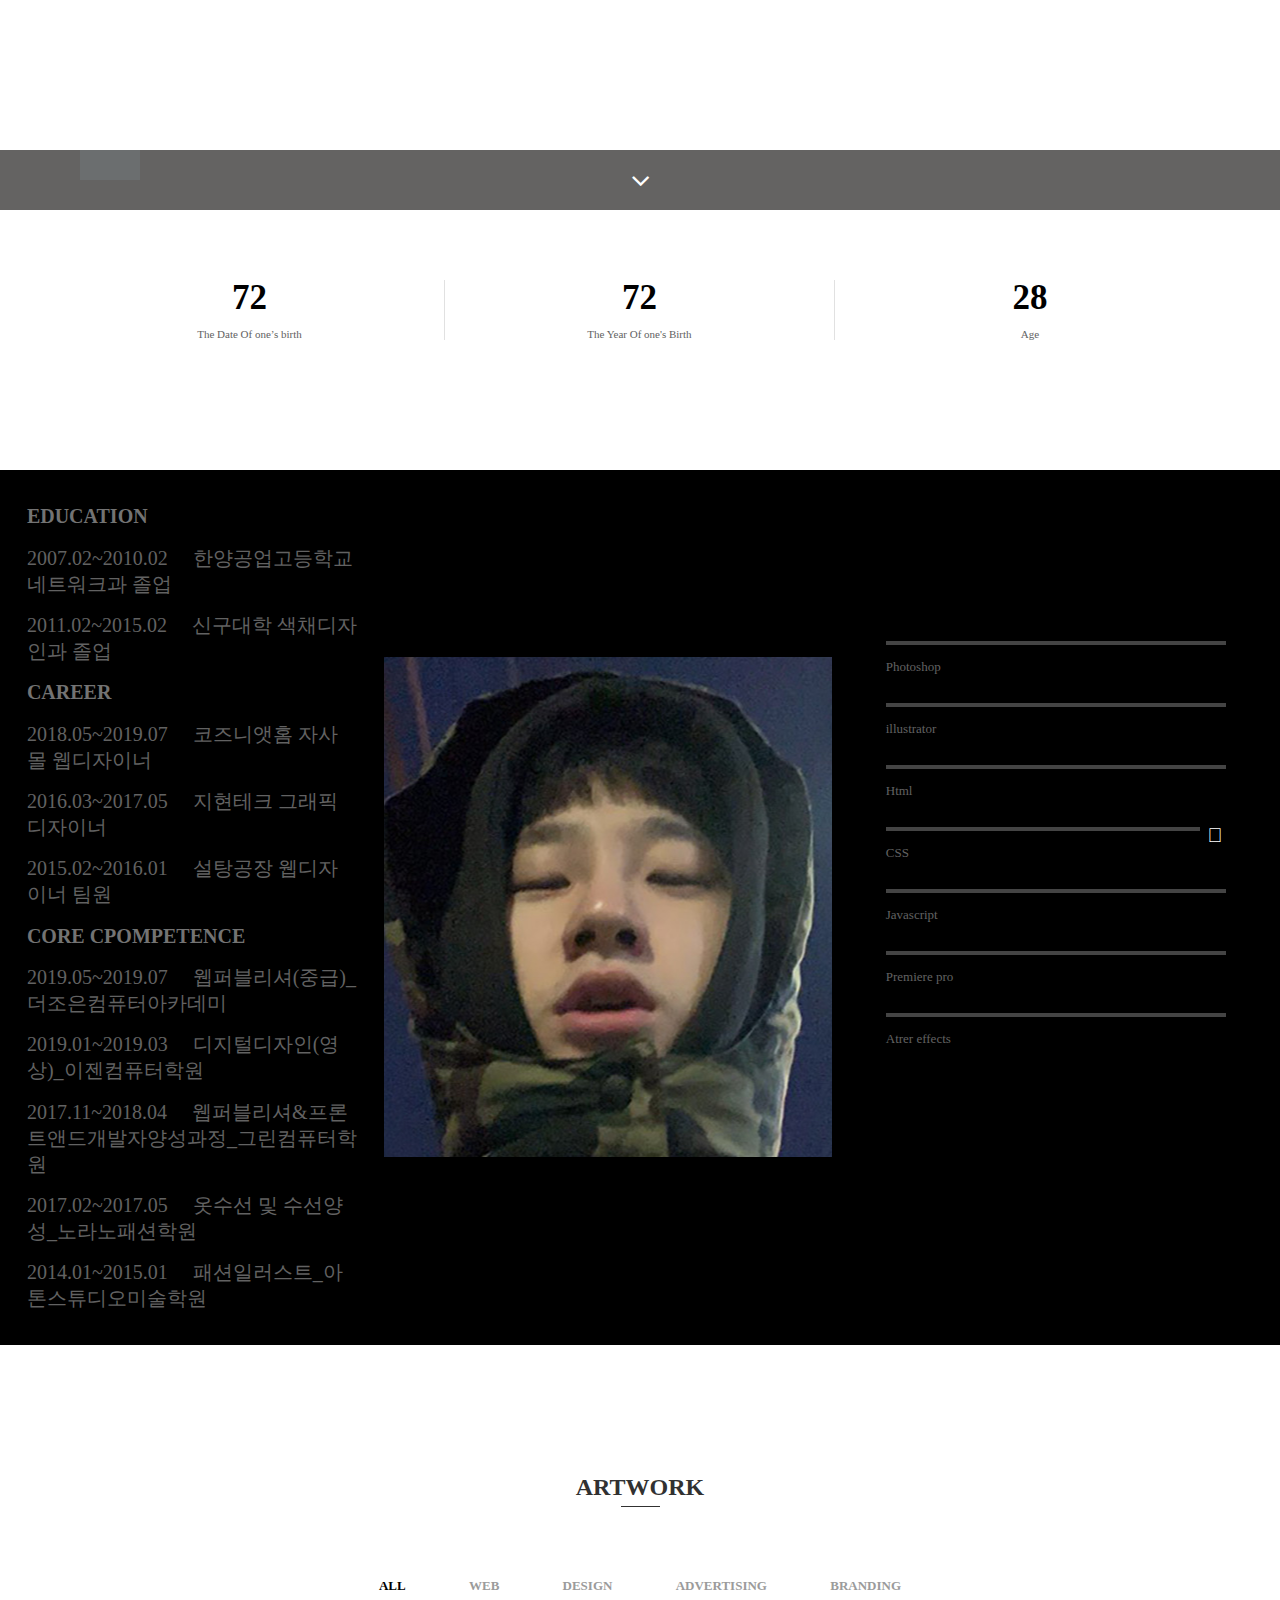
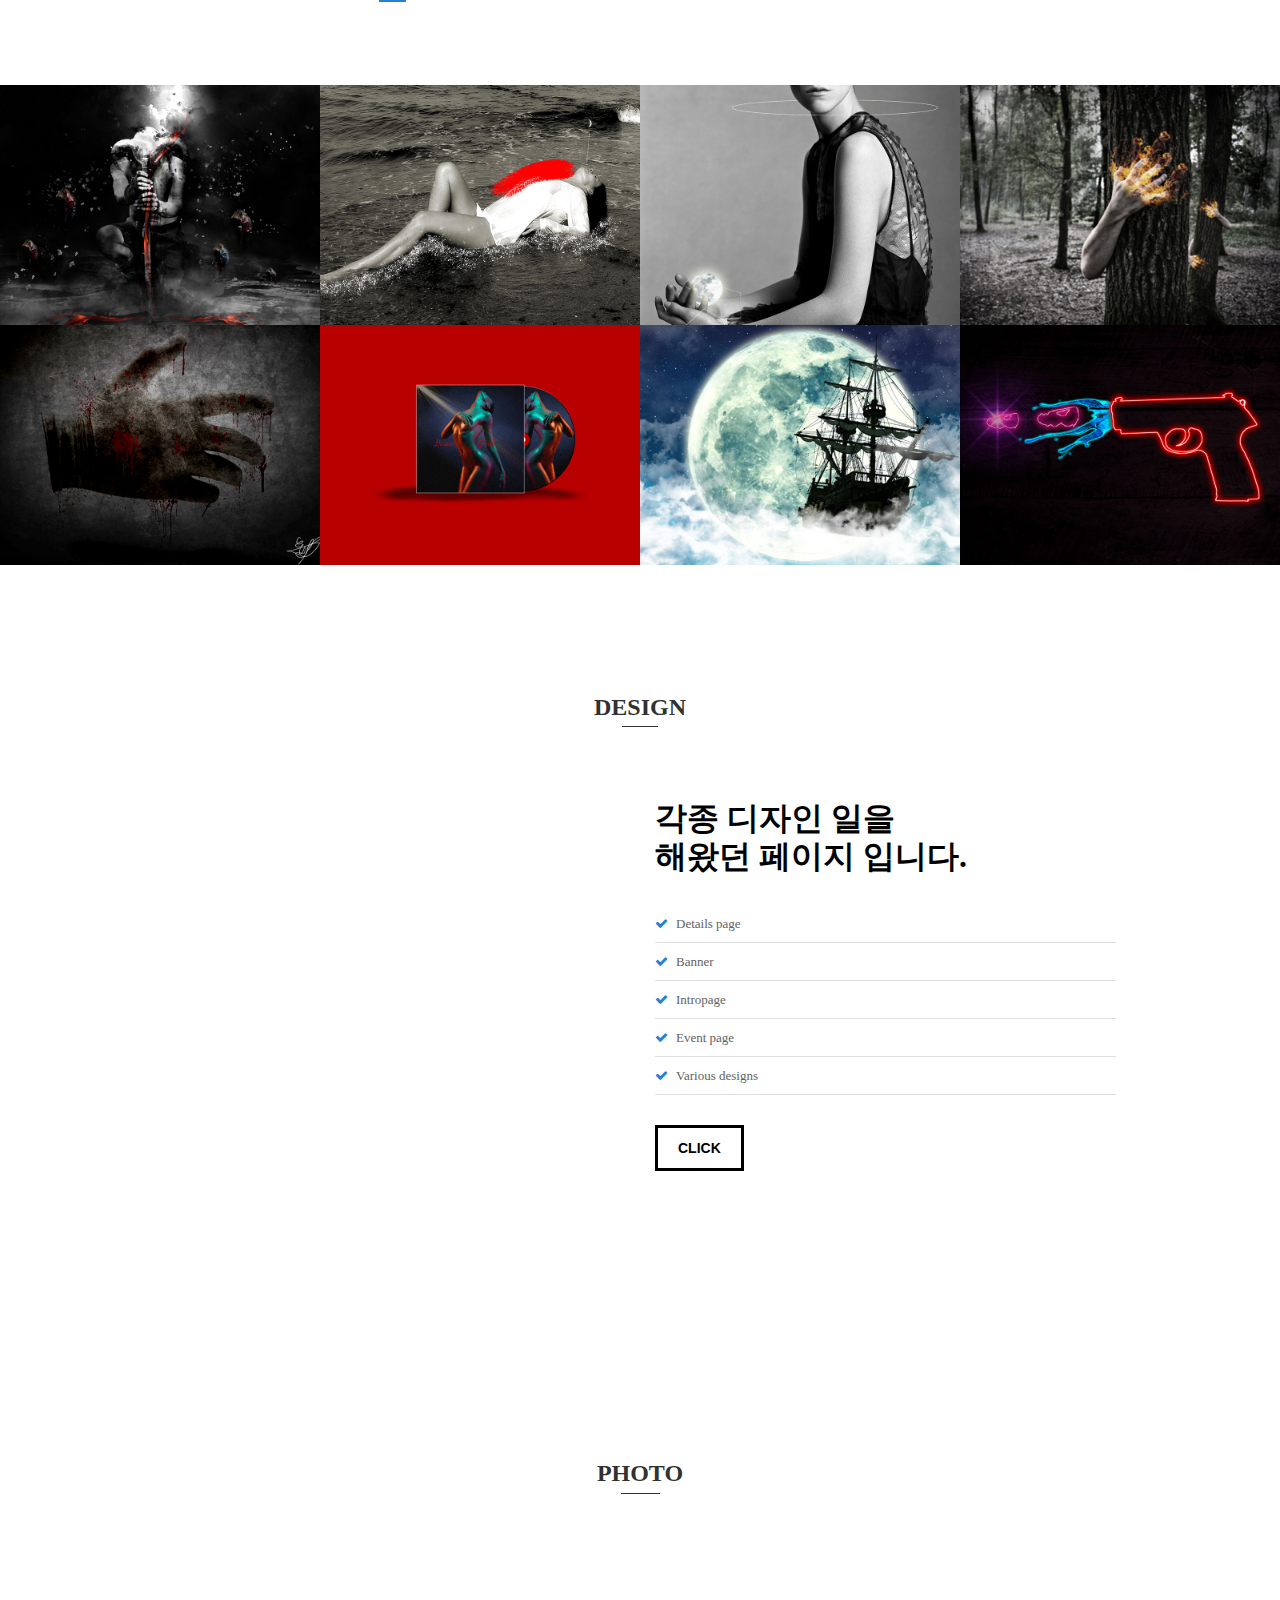
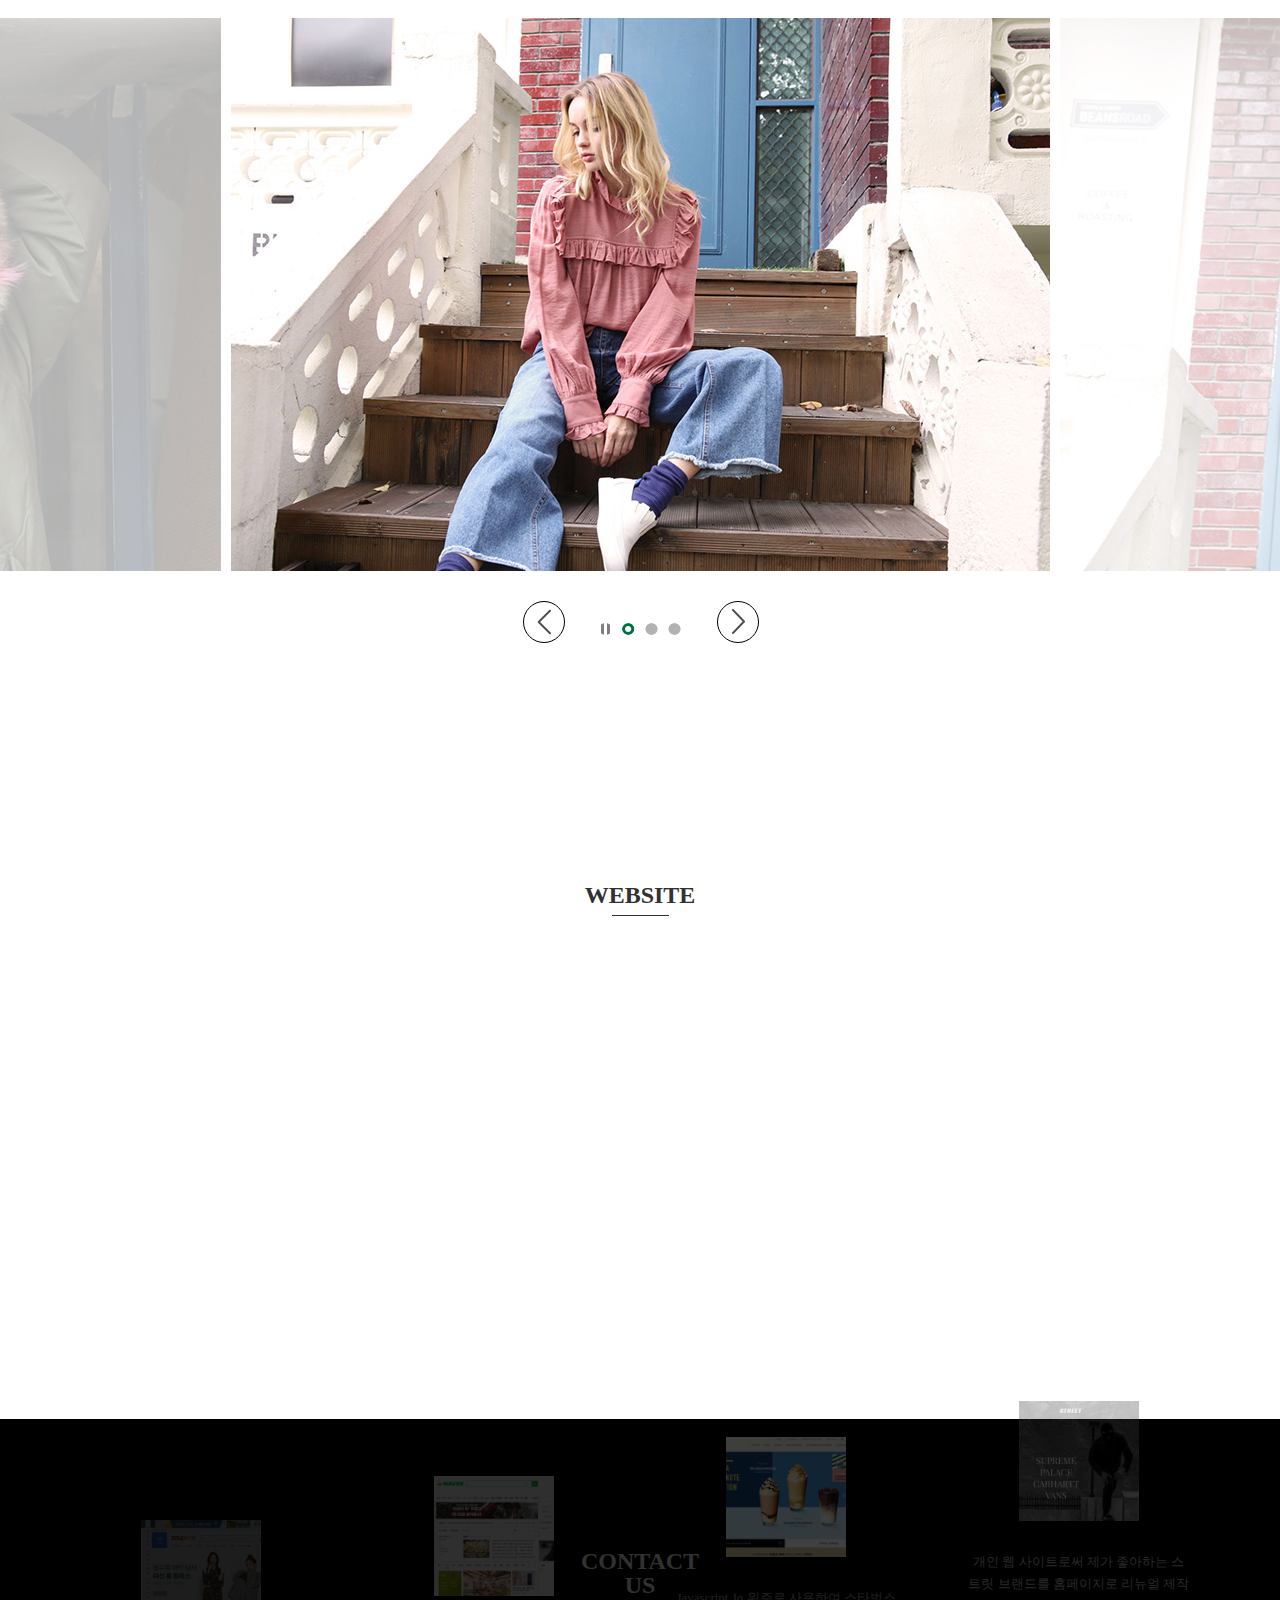
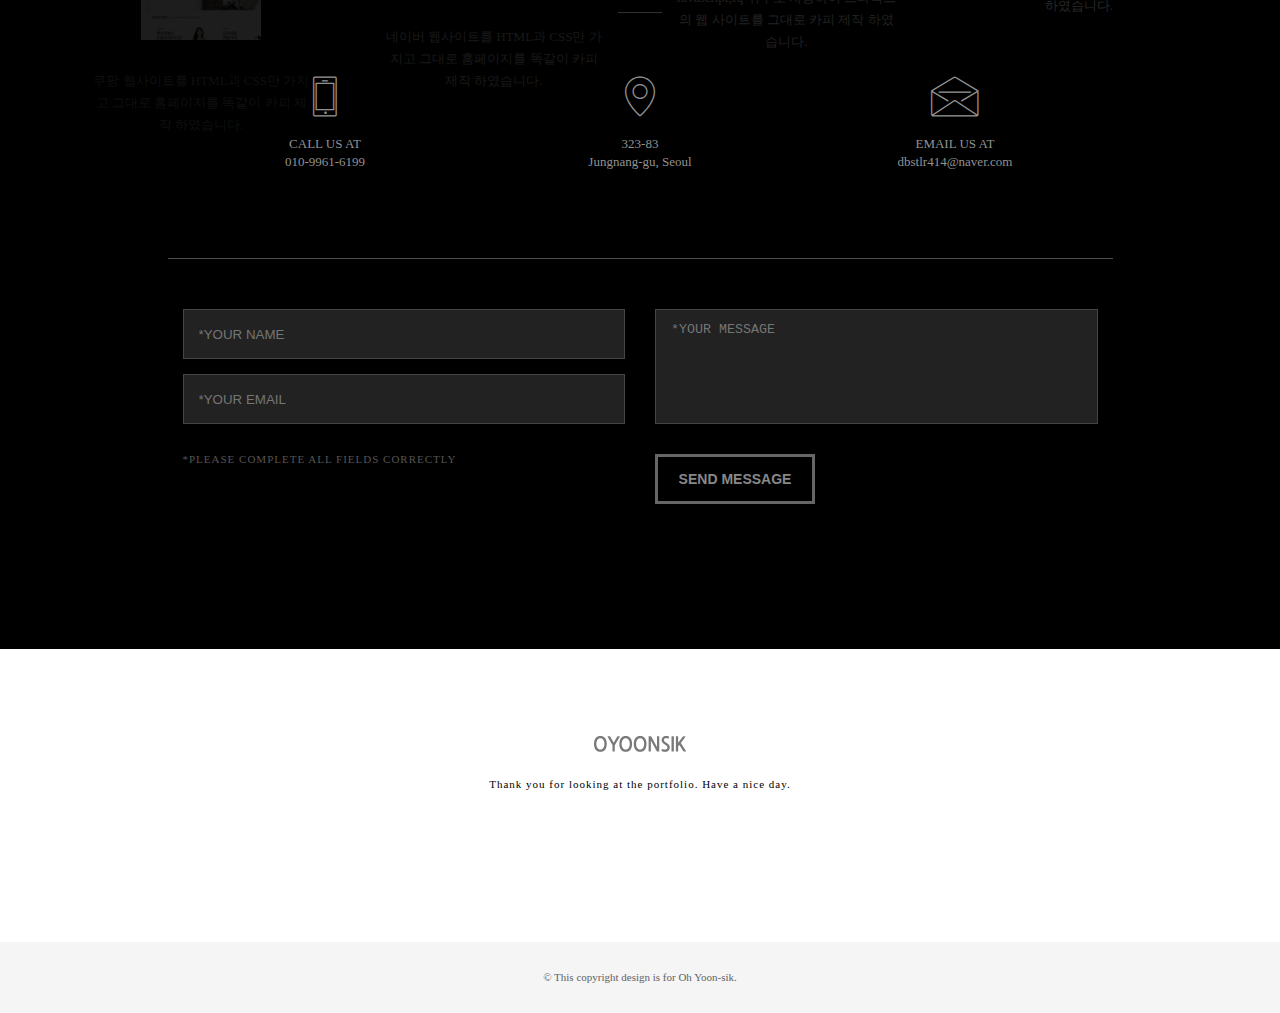
==== commit 287c2913: "Add files via upload" ====
--- a/index.html
+++ b/index.html
@@ -1,504 +1,504 @@
-<!DOCTYPE HTML>
-<html lang='ko'>
-<head>
-	<title>OYOONSIK | PORTFOLIO</title>
-	<meta charset='utf-8'>
-	<meta name='Viewport' content='width=device-width, initial-scale=1.0, minimum-scale=1.0, maximum-scale=1.6'>
-	
-	<link rel='stylesheet' href='css/reset.css'>
-	<link rel='stylesheet' href='css/style.css'>
-	<link rel='stylesheet' href='css/responsive.css'>
-	<link rel="stylesheet" href="https://cdnjs.cloudflare.com/ajax/libs/font-awesome/4.7.0/css/font-awesome.min.css">
-	<link rel='stylesheet' href='https://use.fontawesome.com/releases/v5.5.0/css/all.css' integrity='sha384-B4dIYHKNBt8Bc12p+WXckhzcICo0wtJAoU8YZTY5qE0Id1GSseTk6S+L3BlXeVIU' crossorigin='anonymous'>	
-	
-	<script src='js/lib/jquery-1.12.4.min.js'></script>
-	<script src='js/lib/jquery.easing.1.3.js'></script>
-	<!-- <script src='js/lib/jquery.mobile-1.4.5.min.js'></script> -->
-	<!-- <script src='js/lib/prefixfree.min.js'></script> -->
-	
-	<!-- 사용자제작 js -->
-	<script src='js/header.js'></script>	
-	<script src='js/section1.js'></script>	
-	<script src='js/section3.js'></script>	
-	<script src='js/section4.js'></script>	
-	<script src='js/section5.js'></script>	
-	<script src='js/section6.js'></script>	
-	<script src='js/section7.js'></script>	
-	<script src='js/section8.js'></script>	
-	<script src='js/section9.js'></script>	
-	<script src='js/section11.js'></script>	
-	<script src='js/section11_javascript.js'></script>	
-	<script src='js/video.js'></script>
-	
-
-	
-	<!--[if (lte IE 9)]>
-		<script src='js/lib/IE9.js'></script>
-	<![endif]-->
-
-	<!--[if (lte IE 8)]>
-		<script src='js/lib/html5shiv.min.js'></script>
-		<script src='js/lib/jqPIE.js'></script>
-		<script src='js/lib/PIE.js'></script>
-		<link rel='stylesheet' href='css/ie78.css'>
-	<![endif]-->	
-	
-	<!--[if (lte IE 7)]>
-		<link rel='stylesheet' href='css/ie7.css'>
-	<![endif]-->	
-	
-</head>
-<body>
-<div id='wrap'>
-
-	<ul id='skip'>
-		<li><a href='#header'>헤더바로가기</a></li>
-		<li><a href='#header'>메인바로가기</a></li>
-		<li><a href='#header'>하단바로가기</a></li>
-	</ul>
-	
-	<header id='header' class='headClass'>
-		<div class='header-wrap section-wrap'>
-			<div class='header-conent-wrap'>
-				<ul class='header-nav-wrap floatclear'>
-					<li>
-						<h1 class='headClass'>
-							<a href='#' class='logoBt'>
-								OYOONSIK
-							</a>
-						</h1>
-					</li>
-					<li>
-						<nav class='nav headClass'>
-							<ul class='floatclear'>
-								<li><a href='#section2' 	class='mainBt'>ARTWORK</a></li>
-								<li><a href='#section4' 	class='mainBt'>DESIGN</a></li>
-								<li><a href='#section5' 	class='mainBt'>PHOTO</a></li>
-								<li><a href='#section9' 	class='mainBt'>WEBSITE</a></li>
-								<li><a href='#section10' 	class='mainBt'>BLOG</a></li>
-								<li><a href='#section11' 	class='mainBt'>CONTACT</a></li>
-							</ul>
-						</nav>
-						
-						<div class='mobileNav headClass'>						
-							
-							<ul>
-								<li></li>
-								<li></li>
-								<li></li>
-							</ul>
-							
-							<a href='#' class='mobileBt blind'>모바일버튼</a>
-						</div>
-						
-					</li>
-				</ul>
-			</div>
-		</div>	
-	</header>
-
-	<div class='mobile-menu headClass addfixed'>
-		<ul>
-			<li><a href='#' class='mobileMenuBt'>ABOUT</a></li>
-			<li><a href='#' class='mobileMenuBt'>PORTFOLIO</a></li>
-			<li><a href='#' class='mobileMenuBt'>PHOTO</a></li>
-			<li><a href='#' class='mobileMenuBt'>WEBSITE</a></li>
-			<li><a href='#' class='mobileMenuBt'>BLOG</a></li>
-			<li><a href='#' class='mobileMenuBt'>CONTACT</a></li>
-		</ul>
-	</div>
-
-	
-	<main id='main'>
-		<section id='main-section1'>
-			<div class='section1-wrap1'>
-				<div class="moivebox">
-					<video class='introVideo' playsinline autoplay loop='true'  muted  poster=''>
-						<source src='video/Scifi - 26038.mp4' type='video/mp4'>
-					</video>
-				</div>
-			</div>
-				<div class='section1-bottom-icon-wrap'>
-					<div class='section1-icon-left-warp'>
-						<a href='#' class='addIconBg'><i class='fas fa-video'></i></a>
-						<a href='#'><i class='fas fa-globe'></i></a>
-					</div>
-					<div class='section1-icon-center-warp'>
-						<a href='#section2'><i class='fa fa-angle-down'></i></a>
-					</div>
-					<div class='section1-icon-right-warp'>
-						<a href='javascript:' class='videoPlayBtn'><i class='fas fa-pause'></i></a>
-						<a href='javascript:' class='mutedBtn'><i class='fas fa-volume-up'></i></a>
-					</div>
-				</div>
-
-		</section>
-		
-		<section id='section2' class='section smooth'>
-			<div class='section2-wrap  section-wrap'>
-				<ul class='section2-content-wrap floatclear'>
-					<li>
-						<ul>
-							<li><h2 class='s7Num'>1992</h2></li>
-							<li><p>The Date Of one’s birth</p></li>
-						</ul>
-					</li>
-					<li>
-						<ul>
-							<li><h2 class='s7Num'>04</h2></li>
-							<li><p>The Year Of one's Birth</p></li>
-						</ul>
-					</li>
-					<li>
-						<ul>
-							<li><h2 class='s7Num'>14</h2></li>
-							<li><p>Age</p></li>
-						</ul>
-					</li>
-					
-				</ul>
-			</div>
-		</section>
-		
-		<section id='section3' class='section'>
-			<div class='section8-wrap'>
-				<ul class='section8-content-wrap floatclear'>
-						<li>
-							<p class="fontone">EDUCATION</p>
-							<p>2007.02~2010.02  &nbsp; &nbsp; 한양공업고등학교 네트워크과 졸업</p>
-							<p>2011.02~2015.02  &nbsp; &nbsp; 신구대학 색채디자인과 졸업</p> 
-
-							<p class="fontone">CAREER</p>
-							<p>2018.05~2019.07  &nbsp; &nbsp; 코즈니앳홈 자사몰 웹디자이너</p>
-							<p>2016.03~2017.05  &nbsp; &nbsp; 지현테크 그래픽디자이너</p>
-							<p>2015.02~2016.01  &nbsp; &nbsp; 설탕공장 웹디자이너 팀원</p>
-
-							<p class="fontone">CORE CPOMPETENCE</p>
-							<p>2019.05~2019.07  &nbsp; &nbsp; 웹퍼블리셔(중급)_더조은컴퓨터아카데미</p>
-							<p>2019.01~2019.03  &nbsp; &nbsp; 디지털디자인(영상)_이젠컴퓨터학원</p>
-							<p>2017.11~2018.04  &nbsp; &nbsp; 웹퍼블리셔&프론트앤드개발자양성과정_그린컴퓨터학원</p>
-							<p>2017.02~2017.05  &nbsp; &nbsp; 옷수선 및 수선양성_노라노패션학원</p>
-							<p>2014.01~2015.01  &nbsp; &nbsp; 패션일러스트_아톤스튜디오미술학원</p>
-						</li>
-					<li>
-						<!-- 배경이미지 -->
-					</li>
-					<li class="barwh">
-						<ul class='section8-content-right-wrap'>
-							<li>
-								<div class='section8-content-right-bar-wrap1 s8-bar-wrap'><p></p></div>
-								<p>Photoshop</p>
-							</li>
-							<li>
-								<div class='section8-content-right-bar-wrap1 s8-bar-wrap'><p></p></div>
-								<p>illustrator</p>
-							</li>
-							<li>
-								<div class='section8-content-right-bar-wrap2 s8-bar-wrap'><p></p></div>
-								<p>Html</p>
-							</li>
-							<li>
-								<div class='section8-content-right-bar-wrap3 s8-bar-wrap'><p></p></div>
-								<p>CSS</p>
-							</li>
-							<li>
-								<div class='section8-content-right-bar-wrap4 s8-bar-wrap'><p></p></div>
-								<p>Javascript</p>
-							</li>
-							<li>
-								<div class='section8-content-right-bar-wrap4 s8-bar-wrap'><p></p></div>
-								<p>Premiere pro</p>
-							</li>
-							<li>
-								<div class='section8-content-right-bar-wrap4 s8-bar-wrap'><p></p></div>
-								<p>Atrer effects</p>
-							</li>
-						</ul>
-					</li>
-				</ul>
-			</div>
-		</section>
-				
-		<section id='section4' class='section smooth'>
-		 <div class='section4-wrap'>
-		  <ul class='section4-content-wrap'>
-		   <li><h2 class='section-title'>ARTWORK<i></i></h2></li>
-		   <li>
-		<div class='section4-galleryBt-wrap'>
-			<a href='javascript:' class='s4galleryBt addSec4Hover'>ALL<i></i></a>
-			<a href='javascript:' class='s4galleryBt'>WEB<i></i></a>
-			<a href='javascript:' class='s4galleryBt'>DESIGN<i></i></a>
-			<a href='javascript:' class='s4galleryBt'>ADVERTISING<i></i></a>
-			<a href='javascript:' class='s4galleryBt'>BRANDING<i></i></a>
-		</div>
-	   </li>
-	   <li>
-	    <ul class='section4-gallery-wrap floatclear'>
-			<li>
-				<div>
-					<a href='javascript:' class='galleryImgBt'><img src='img/portfolio-01.jpg' alt=''></a>
-					<a href='javascript:' class='gallelryTextBt'><span>Warrior</span><i>Artgraphy</i></a>
-				</div>
-			</li>
-			<li>
-				<div>
-					<a href='javascript:' class='galleryImgBt'><img src='img/portfolio-02.jpg' alt=''></a>
-					<a href='javascript:' class='gallelryTextBt'><span>Waves of the Moon and Woman</span><i>Artgraphy</i></a>
-				</div>
-			</li>
-			<li>
-				<div>
-					<a href='javascript:' class='galleryImgBt'><img src='img/portfolio-03.jpg' alt=''></a>
-					<a href='javascript:' class='gallelryTextBt'><span>a woman of the moon</span><i>Artgraphy</i></a>
-				</div>
-			</li>
-			<li>
-				<div>
-					<a href='javascript:' class='galleryImgBt'><img src='img/portfolio-04.jpg' alt=''></a>
-					<a href='javascript:' class='gallelryTextBt'><span>dying trees</span><i>Artgraphy</i></a>
-				</div>
-			</li>
-			<li>
-				<div>
-					<a href='javascript:' class='galleryImgBt'><img src='img/portfolio-05.jpg' alt=''></a>
-					<a href='javascript:' class='gallelryTextBt'><span>Hand Artworks</span><i>Artgraphy</i></a>
-				</div>
-			</li>
-			<li>
-				<div>
-					<a href='javascript:' class='galleryImgBt'><img src='img/portfolio-06.jpg' alt=''></a>
-					<a href='javascript:' class='gallelryTextBt'><span>a woman of greed and desire</span><i>Artgraphy</i></a>
-				</div>
-			</li>
-			<li>
-				<div>
-					<a href='javascript:' class='galleryImgBt'><img src='img/portfolio-07.jpg' alt=''></a>
-					<a href='javascript:' class='gallelryTextBt'><span>beyond that month to the end</span><i>Artgraphy</i></a>
-				</div>
-			</li>
-			<li>
-				<div>
-					<a href='javascript:' class='galleryImgBt'><img src='img/portfolio-08.jpg' alt=''></a>
-					<a href='javascript:' class='gallelryTextBt'><span>a woman in charge</span><i>Artgraphy</i></a>
-				</div>
-			</li>
-	    </ul>
-	   </li>
-	  </ul>
-	 </div>
-	</section>
-
-		<section id='section5' class='section smooth'>
-			<div class='section5-wrap  section-wrap'>
-				<h2 class='section-title section5-title'>DESIGN<i></i></h2>
-				<ul class='section5-content-wrap floatclear'>
-					<li>
-						<span class='section5-ani1'>
-							<img src='img/home-classic-corporate-services-left-img.png' alt=''>
-						</span>
-					</li>
-					<li>
-						<div>
-							<ul class='section5-content-right-wrap'>
-								<li><h2>각종 디자인 일을 <br>해왔던 페이지 입니다. </h2></li>
-								<li>
-									<ul>
-										<li><p><i class='fa fa-check deep-blue-text'></i>Details page</p></li>
-										<li><p><i class='fa fa-check deep-blue-text'></i>Banner</p></li>
-										<li><p><i class='fa fa-check deep-blue-text'></i>Intropage</p></li>
-										<li><p><i class='fa fa-check deep-blue-text'></i>Event page</p></li>
-										<li><p><i class='fa fa-check deep-blue-text'></i>Various designs</p></li>
-									</ul>
-								</li>
-								<li><button class='setction5ClickBtn'>CLICK</button></li>
-							</ul>
-						</div>
-					</li>
-				</ul>
-			</div>
-		</section>
-		
-		<section id='section6' class='section'>
-			<div class='section6-row2-wrap'>
-					<h2 class='section-title section6-title'>PHOTO<i></i></h2>
-					<div>
-						<!-- 슬라이드박스 -->
-						<ul class='slide-wrap'>
-							<li class='slide addOpacity'><p><img src='img/slide01.jpg' alt=''><p></li>
-							<li class='slide'><p><img src='img/slide02.jpg' alt=''><p></li>
-							<li class='slide'><p><img src='img/slide03.jpg' alt=''><p></li>
-						</ul>
-						
-						
-						<!-- 콘트롤 박스[플레이 네비게이션 버튼 박스] -->
-						<ul class='slide-control-wrap'>
-							<li><a href='javascript:' class='playBtn blind'>플레이&일시정지</a></li>
-							<li><a href='javascript:' class='navBtn  blind'>nav0</a></li>
-							<li><a href='javascript:' class='navBtn  blind'>nav1</a></li>
-							<li><a href='javascript:' class='navBtn  blind'>nav2</a></li>
-						</ul>
-						
-						
-						<!-- 좌우 화살버튼[이전버튼,다음버튼] -->
-						<span class='nextBtn-wrap'><a href='javascript:' class='nextBtn blind'>다음버튼</a></span>
-						<span class='prevBtn-wrap'><a href='javascript:' class='prevBtn blind'>이전버튼</a></span>
-						
-					</div>
-				</div>
-		</section>
-		
-		<section id='section8' class='section'>
-			
-		</section>
-		
-		<section id='section9' class='section smooth'>
-			<div class='section9-wrap  section-wrap'>
-				<h2 class='section-title section9-title'>WEBSITE<i></i></h2>
-				<ul class='section9-content-wrap floatclear'>
-					<li>
-						<ul class='section9-ani'>
-							<li><a href='site/cuppang/index.html'><img src='img/wab1.jpg' alt='Clients Image'></a></li>
-							<li><h4>쿠팡 웹사이트를 HTML과 CSS만 가지고 그대로 홈페이지를 똑같이 카피 제작 하였습니다.</h4></li>
-							<li><h3>COUPANG</h3></li>
-							<li><i class='fas fa-quote-left'></i></li>
-						</ul>
-					</li>
-					<li>
-						<ul class='section9-ani'>
-							<li><a href='site/naver/yoonsik/index.html'><img src='img/wab2.jpg' alt='Clients Image'></a></li>
-							<li><h4>네이버 웹사이트를 HTML과 CSS만 가지고 그대로 홈페이지를 똑같이 카피 제작 하였습니다.</h4></li>
-							<li><h3>NAVER</h3></li>
-							<li><i class='fas fa-quote-left'></i></li>
-						</ul>
-					</li>
-					<li>
-						<ul class='section9-ani'>
-							<li><a href='site/Starbucks/index.html'><img src='img/wab3.jpg' alt='Clients Image'></a></li>
-							<li><h4>Javascript,Jq 위주로 사용하여 스타벅스의 웹 사이트를 그대로 카피 제작 하였습니다.</h4></li>
-							<li><h3>STARBUCKS</h3></li>
-							<li><i class='fas fa-quote-left'></i></li>
-						</ul>
-					</li>
-					<li>
-						<ul class='section9-ani'>
-							<li><a href='site/street/index.html'><img src='img/wab4.jpg' alt='Clients Image'></a></li>
-							<li><h4>개인 웹 사이트로써 제가 좋아하는 스트릿 브랜드를 홈페이지로 리뉴얼 제작 하였습니다.</h4></li>
-							<li><h3>PERSONAL SITE</h3></li>
-							<li><i class='fas fa-quote-left'></i></li>
-						</ul>
-					</li>
-
-				</ul>
-			</div>
-		</section>
-		
-	
-		
-		<section id='section11' class='section smooth'>
-			<div class='section11-wrap  section-wrap'>
-				<h2 class='section-title section11-title'>CONTACT US<i></i></h2>
-				<ul class='section11-content-wrap'>
-					<li>
-						<ul class='sec11Icon-wrap floatclear'>
-							<li>
-								<ul>
-									<li><i class='icon-phone icon-medium medium-gray-text'></i></li>
-									<li><p>CALL US AT</p></li>
-									<li><p>010-9961-6199</p></li>
-								</ul>
-							</li>
-							<li>
-								<ul>
-									<li><i class='icon-map-pin icon-medium medium-gray-text'></i></li>
-									<li><p>323-83 </p></li>
-									<li><p>Jungnang-gu, Seoul</p></li>
-								</ul>
-							</li>
-							<li>
-								<ul>
-									<li><i class='icon-envelope icon-medium medium-gray-text'></i></li>
-									<li><p>EMAIL US AT</p></li>
-									<li><p>dbstlr414@naver.com</p></li>
-								</ul>
-							</li>
-						</ul>
-					</li>
-					<li><p class='sec11Hline'></p></li>
-					<li>
-						<form name='contactForm' id='contactForm' method='post' action='ajaxContact.php'>					
-							<ul>
-								<li>
-									<ul class='form-wrap floatclear'>
-										<li>
-											<div><input type='text' name='irum' id='idirum' class='sec11-inputBox' placeholder='*YOUR NAME ' value=''></div>
-											<div><input type='text' name='email' id='idemail' class='sec11-inputBox' placeholder='*YOUR EMAIL' value=''></div>
-										</li>
-										<li>
-											<div><textarea name='message' id='idmessage' class='sec11-inputBox' placeholder='*YOUR MESSAGE' value=''></textarea></div>
-										</li>
-									</ul>
-								</li>
-								<li>
-									<ul class='sendMessageBt-wrap floatclear'>
-										<li><p>*PLEASE COMPLETE ALL FIELDS CORRECTLY</p></li>
-										<li><p><button class='sendBtn' onclick='ajax();'>SEND MESSAGE</button></p></li>
-									</ul>
-								</li>
-							</ul>
-							<div class='errorBox'>Validation errors occurred. Please confirm the fields and submit it again.</div>
-						</form>
-					</li>
-				</ul>
-			</div>
-		</section>
-
-	</div>
-	
-	
-	
-	<footer id='footer'>
-		<div class='footer-wrap'>
-			<ul class='footer-content-wrap'>
-				<li>
-					<ul class='footer-content-row1-wrap'>
-						<li><a href='javascrpt:' class='footLogoBt'><img src='img/logo-personal-footer.png' alt=''></a></li>
-						<li><p>Thank you for looking at the portfolio. Have a nice day.</p></li>
-						<li>
-							<a href='#'><i class="fab fa-facebook-f"></i></a>
-							<a href='#'><i class="fab fa-twitter"></i></a>
-							<a href='#'><i class="fab fa-google-plus-g"></i></a>
-							<a href='#'><i class="fab fa-dribbble"></i></a>
-							<a href='#'><i class="fab fa-youtube"></i></a>
-							<a href='#'><i class="fab fa-linkedin-in"></i></a>
-						</li>
-					</ul>
-				</li>
-				<li><address>&copy; This copyright design is for Oh Yoon-sik.</address></li>
-			</ul>
-		</div>
-	</footer>
-	
-	<div class='goTop'><button class='goTopBt'><i class='fas fa-angle-up'></i></button></div>
-	
-	
-	<div class='modalGallery'>
-		<div class='modalGallery-image mCloseBt'>
-			<img src='img/portfolio-07.jpg' alt=''>
-		</div>
-		
-		<a href="#" class='modalGallery-prev-Btn'></a>
-		<a href="#" class='modalGallery-next-Btn'></a>
-		
-	</div>
-
-	<div class='modalGallery2'>
-		<div class="modalGallery-image2">
-			<img src="img/modal3.jpg" alt="">
-		</div>
-	</div>
-	
-	
-	
-</div>
-</body>
+<!DOCTYPE HTML>
+<html lang='ko'>
+<head>
+	<title>OYOONSIK | PORTFOLIO</title>
+	<meta charset='utf-8'>
+	<meta name='Viewport' content='width=device-width, initial-scale=1.0, minimum-scale=1.0, maximum-scale=1.6'>
+	
+	<link rel='stylesheet' href='css/reset.css'>
+	<link rel='stylesheet' href='css/style.css'>
+	<link rel='stylesheet' href='css/responsive.css'>
+	<link rel="stylesheet" href="https://cdnjs.cloudflare.com/ajax/libs/font-awesome/4.7.0/css/font-awesome.min.css">
+	<link rel='stylesheet' href='https://use.fontawesome.com/releases/v5.5.0/css/all.css' integrity='sha384-B4dIYHKNBt8Bc12p+WXckhzcICo0wtJAoU8YZTY5qE0Id1GSseTk6S+L3BlXeVIU' crossorigin='anonymous'>	
+	
+	<script src='js/lib/jquery-1.12.4.min.js'></script>
+	<script src='js/lib/jquery.easing.1.3.js'></script>
+	<!-- <script src='js/lib/jquery.mobile-1.4.5.min.js'></script> -->
+	<!-- <script src='js/lib/prefixfree.min.js'></script> -->
+	
+	<!-- 사용자제작 js -->
+	<script src='js/header.js'></script>	
+	<script src='js/section1.js'></script>	
+	<script src='js/section3.js'></script>	
+	<script src='js/section4.js'></script>	
+	<script src='js/section5.js'></script>	
+	<script src='js/section6.js'></script>	
+	<script src='js/section7.js'></script>	
+	<script src='js/section8.js'></script>	
+	<script src='js/section9.js'></script>	
+	<script src='js/section11.js'></script>	
+	<script src='js/section11_javascript.js'></script>	
+	<script src='js/video.js'></script>
+	
+
+	
+	<!--[if (lte IE 9)]>
+		<script src='js/lib/IE9.js'></script>
+	<![endif]-->
+
+	<!--[if (lte IE 8)]>
+		<script src='js/lib/html5shiv.min.js'></script>
+		<script src='js/lib/jqPIE.js'></script>
+		<script src='js/lib/PIE.js'></script>
+		<link rel='stylesheet' href='css/ie78.css'>
+	<![endif]-->	
+	
+	<!--[if (lte IE 7)]>
+		<link rel='stylesheet' href='css/ie7.css'>
+	<![endif]-->	
+	
+</head>
+<body>
+<div id='wrap'>
+
+	<ul id='skip'>
+		<li><a href='#header'>헤더바로가기</a></li>
+		<li><a href='#header'>메인바로가기</a></li>
+		<li><a href='#header'>하단바로가기</a></li>
+	</ul>
+	
+	<header id='header' class='headClass'>
+		<div class='header-wrap section-wrap'>
+			<div class='header-conent-wrap'>
+				<ul class='header-nav-wrap floatclear'>
+					<li>
+						<h1 class='headClass'>
+							<a href='#' class='logoBt'>
+								OYOONSIK
+							</a>
+						</h1>
+					</li>
+					<li>
+						<nav class='nav headClass'>
+							<ul class='floatclear'>
+								<li><a href='#section2' 	class='mainBt'>ARTWORK</a></li>
+								<li><a href='#section4' 	class='mainBt'>DESIGN</a></li>
+								<li><a href='#section5' 	class='mainBt'>PHOTO</a></li>
+								<li><a href='#section9' 	class='mainBt'>WEBSITE</a></li>
+								<li><a href='#section10' 	class='mainBt'>BLOG</a></li>
+								<li><a href='#section11' 	class='mainBt'>CONTACT</a></li>
+							</ul>
+						</nav>
+						
+						<div class='mobileNav headClass'>						
+							
+							<ul>
+								<li></li>
+								<li></li>
+								<li></li>
+							</ul>
+							
+							<a href='#' class='mobileBt blind'>모바일버튼</a>
+						</div>
+						
+					</li>
+				</ul>
+			</div>
+		</div>	
+	</header>
+
+	<div class='mobile-menu headClass addfixed'>
+		<ul>
+			<li><a href='#' class='mobileMenuBt'>ABOUT</a></li>
+			<li><a href='#' class='mobileMenuBt'>PORTFOLIO</a></li>
+			<li><a href='#' class='mobileMenuBt'>PHOTO</a></li>
+			<li><a href='#' class='mobileMenuBt'>WEBSITE</a></li>
+			<li><a href='#' class='mobileMenuBt'>BLOG</a></li>
+			<li><a href='#' class='mobileMenuBt'>CONTACT</a></li>
+		</ul>
+	</div>
+
+	
+	<main id='main'>
+		<section id='main-section1'>
+			<div class='section1-wrap1'>
+				<div class="moivebox">
+					<video class='introVideo' playsinline autoplay loop='true'  muted  poster=''>
+						<source src='video/main.mp4' type='video/mp4'>
+					</video>
+				</div>
+			</div>
+				<div class='section1-bottom-icon-wrap'>
+					<div class='section1-icon-left-warp'>
+						<a href='#' class='addIconBg'><i class='fas fa-video'></i></a>
+						<a href='#'><i class='fas fa-globe'></i></a>
+					</div>
+					<div class='section1-icon-center-warp'>
+						<a href='#section2'><i class='fa fa-angle-down'></i></a>
+					</div>
+					<div class='section1-icon-right-warp'>
+						<a href='javascript:' class='videoPlayBtn'><i class='fas fa-pause'></i></a>
+						<a href='javascript:' class='mutedBtn'><i class='fas fa-volume-up'></i></a>
+					</div>
+				</div>
+
+		</section>
+		
+		<section id='section2' class='section smooth'>
+			<div class='section2-wrap  section-wrap'>
+				<ul class='section2-content-wrap floatclear'>
+					<li>
+						<ul>
+							<li><h2 class='s7Num'>1992</h2></li>
+							<li><p>The Date Of one’s birth</p></li>
+						</ul>
+					</li>
+					<li>
+						<ul>
+							<li><h2 class='s7Num'>04</h2></li>
+							<li><p>The Year Of one's Birth</p></li>
+						</ul>
+					</li>
+					<li>
+						<ul>
+							<li><h2 class='s7Num'>14</h2></li>
+							<li><p>Age</p></li>
+						</ul>
+					</li>
+					
+				</ul>
+			</div>
+		</section>
+		
+		<section id='section3' class='section'>
+			<div class='section8-wrap'>
+				<ul class='section8-content-wrap floatclear'>
+						<li>
+							<p class="fontone">EDUCATION</p>
+							<p>2007.02~2010.02  &nbsp; &nbsp; 한양공업고등학교 네트워크과 졸업</p>
+							<p>2011.02~2015.02  &nbsp; &nbsp; 신구대학 색채디자인과 졸업</p> 
+
+							<p class="fontone">CAREER</p>
+							<p>2018.05~2019.07  &nbsp; &nbsp; 코즈니앳홈 자사몰 웹디자이너</p>
+							<p>2016.03~2017.05  &nbsp; &nbsp; 지현테크 그래픽디자이너</p>
+							<p>2015.02~2016.01  &nbsp; &nbsp; 설탕공장 웹디자이너 팀원</p>
+
+							<p class="fontone">CORE CPOMPETENCE</p>
+							<p>2019.05~2019.07  &nbsp; &nbsp; 웹퍼블리셔(중급)_더조은컴퓨터아카데미</p>
+							<p>2019.01~2019.03  &nbsp; &nbsp; 디지털디자인(영상)_이젠컴퓨터학원</p>
+							<p>2017.11~2018.04  &nbsp; &nbsp; 웹퍼블리셔&프론트앤드개발자양성과정_그린컴퓨터학원</p>
+							<p>2017.02~2017.05  &nbsp; &nbsp; 옷수선 및 수선양성_노라노패션학원</p>
+							<p>2014.01~2015.01  &nbsp; &nbsp; 패션일러스트_아톤스튜디오미술학원</p>
+						</li>
+					<li>
+						<!-- 배경이미지 -->
+					</li>
+					<li class="barwh">
+						<ul class='section8-content-right-wrap'>
+							<li>
+								<div class='section8-content-right-bar-wrap1 s8-bar-wrap'><p></p></div>
+								<p>Photoshop</p>
+							</li>
+							<li>
+								<div class='section8-content-right-bar-wrap1 s8-bar-wrap'><p></p></div>
+								<p>illustrator</p>
+							</li>
+							<li>
+								<div class='section8-content-right-bar-wrap2 s8-bar-wrap'><p></p></div>
+								<p>Html</p>
+							</li>
+							<li>
+								<div class='section8-content-right-bar-wrap3 s8-bar-wrap'><p></p></div>
+								<p>CSS</p>
+							</li>
+							<li>
+								<div class='section8-content-right-bar-wrap4 s8-bar-wrap'><p></p></div>
+								<p>Javascript</p>
+							</li>
+							<li>
+								<div class='section8-content-right-bar-wrap4 s8-bar-wrap'><p></p></div>
+								<p>Premiere pro</p>
+							</li>
+							<li>
+								<div class='section8-content-right-bar-wrap4 s8-bar-wrap'><p></p></div>
+								<p>Atrer effects</p>
+							</li>
+						</ul>
+					</li>
+				</ul>
+			</div>
+		</section>
+				
+		<section id='section4' class='section smooth'>
+		 <div class='section4-wrap'>
+		  <ul class='section4-content-wrap'>
+		   <li><h2 class='section-title'>ARTWORK<i></i></h2></li>
+		   <li>
+		<div class='section4-galleryBt-wrap'>
+			<a href='javascript:' class='s4galleryBt addSec4Hover'>ALL<i></i></a>
+			<a href='javascript:' class='s4galleryBt'>WEB<i></i></a>
+			<a href='javascript:' class='s4galleryBt'>DESIGN<i></i></a>
+			<a href='javascript:' class='s4galleryBt'>ADVERTISING<i></i></a>
+			<a href='javascript:' class='s4galleryBt'>BRANDING<i></i></a>
+		</div>
+	   </li>
+	   <li>
+	    <ul class='section4-gallery-wrap floatclear'>
+			<li>
+				<div>
+					<a href='javascript:' class='galleryImgBt'><img src='img/portfolio-01.jpg' alt=''></a>
+					<a href='javascript:' class='gallelryTextBt'><span>Warrior</span><i>Artgraphy</i></a>
+				</div>
+			</li>
+			<li>
+				<div>
+					<a href='javascript:' class='galleryImgBt'><img src='img/portfolio-02.jpg' alt=''></a>
+					<a href='javascript:' class='gallelryTextBt'><span>Waves of the Moon and Woman</span><i>Artgraphy</i></a>
+				</div>
+			</li>
+			<li>
+				<div>
+					<a href='javascript:' class='galleryImgBt'><img src='img/portfolio-03.jpg' alt=''></a>
+					<a href='javascript:' class='gallelryTextBt'><span>a woman of the moon</span><i>Artgraphy</i></a>
+				</div>
+			</li>
+			<li>
+				<div>
+					<a href='javascript:' class='galleryImgBt'><img src='img/portfolio-04.jpg' alt=''></a>
+					<a href='javascript:' class='gallelryTextBt'><span>dying trees</span><i>Artgraphy</i></a>
+				</div>
+			</li>
+			<li>
+				<div>
+					<a href='javascript:' class='galleryImgBt'><img src='img/portfolio-05.jpg' alt=''></a>
+					<a href='javascript:' class='gallelryTextBt'><span>Hand Artworks</span><i>Artgraphy</i></a>
+				</div>
+			</li>
+			<li>
+				<div>
+					<a href='javascript:' class='galleryImgBt'><img src='img/portfolio-06.jpg' alt=''></a>
+					<a href='javascript:' class='gallelryTextBt'><span>a woman of greed and desire</span><i>Artgraphy</i></a>
+				</div>
+			</li>
+			<li>
+				<div>
+					<a href='javascript:' class='galleryImgBt'><img src='img/portfolio-07.jpg' alt=''></a>
+					<a href='javascript:' class='gallelryTextBt'><span>beyond that month to the end</span><i>Artgraphy</i></a>
+				</div>
+			</li>
+			<li>
+				<div>
+					<a href='javascript:' class='galleryImgBt'><img src='img/portfolio-08.jpg' alt=''></a>
+					<a href='javascript:' class='gallelryTextBt'><span>a woman in charge</span><i>Artgraphy</i></a>
+				</div>
+			</li>
+	    </ul>
+	   </li>
+	  </ul>
+	 </div>
+	</section>
+
+		<section id='section5' class='section smooth'>
+			<div class='section5-wrap  section-wrap'>
+				<h2 class='section-title section5-title'>DESIGN<i></i></h2>
+				<ul class='section5-content-wrap floatclear'>
+					<li>
+						<span class='section5-ani1'>
+							<img src='img/home-classic-corporate-services-left-img.png' alt=''>
+						</span>
+					</li>
+					<li>
+						<div>
+							<ul class='section5-content-right-wrap'>
+								<li><h2>각종 디자인 일을 <br>해왔던 페이지 입니다. </h2></li>
+								<li>
+									<ul>
+										<li><p><i class='fa fa-check deep-blue-text'></i>Details page</p></li>
+										<li><p><i class='fa fa-check deep-blue-text'></i>Banner</p></li>
+										<li><p><i class='fa fa-check deep-blue-text'></i>Intropage</p></li>
+										<li><p><i class='fa fa-check deep-blue-text'></i>Event page</p></li>
+										<li><p><i class='fa fa-check deep-blue-text'></i>Various designs</p></li>
+									</ul>
+								</li>
+								<li><button class='setction5ClickBtn'>CLICK</button></li>
+							</ul>
+						</div>
+					</li>
+				</ul>
+			</div>
+		</section>
+		
+		<section id='section6' class='section'>
+			<div class='section6-row2-wrap'>
+					<h2 class='section-title section6-title'>PHOTO<i></i></h2>
+					<div>
+						<!-- 슬라이드박스 -->
+						<ul class='slide-wrap'>
+							<li class='slide addOpacity'><p><img src='img/slide01.jpg' alt=''><p></li>
+							<li class='slide'><p><img src='img/slide02.jpg' alt=''><p></li>
+							<li class='slide'><p><img src='img/slide03.jpg' alt=''><p></li>
+						</ul>
+						
+						
+						<!-- 콘트롤 박스[플레이 네비게이션 버튼 박스] -->
+						<ul class='slide-control-wrap'>
+							<li><a href='javascript:' class='playBtn blind'>플레이&일시정지</a></li>
+							<li><a href='javascript:' class='navBtn  blind'>nav0</a></li>
+							<li><a href='javascript:' class='navBtn  blind'>nav1</a></li>
+							<li><a href='javascript:' class='navBtn  blind'>nav2</a></li>
+						</ul>
+						
+						
+						<!-- 좌우 화살버튼[이전버튼,다음버튼] -->
+						<span class='nextBtn-wrap'><a href='javascript:' class='nextBtn blind'>다음버튼</a></span>
+						<span class='prevBtn-wrap'><a href='javascript:' class='prevBtn blind'>이전버튼</a></span>
+						
+					</div>
+				</div>
+		</section>
+		
+		<section id='section8' class='section'>
+			
+		</section>
+		
+		<section id='section9' class='section smooth'>
+			<div class='section9-wrap  section-wrap'>
+				<h2 class='section-title section9-title'>WEBSITE<i></i></h2>
+				<ul class='section9-content-wrap floatclear'>
+					<li>
+						<ul class='section9-ani'>
+							<li><a href='site/cuppang/index.html'><img src='img/wab1.jpg' alt='Clients Image'></a></li>
+							<li><h4>쿠팡 웹사이트를 HTML과 CSS만 가지고 그대로 홈페이지를 똑같이 카피 제작 하였습니다.</h4></li>
+							<li><h3>COUPANG</h3></li>
+							<li><i class='fas fa-quote-left'></i></li>
+						</ul>
+					</li>
+					<li>
+						<ul class='section9-ani'>
+							<li><a href='site/naver/yoonsik/index.html'><img src='img/wab2.jpg' alt='Clients Image'></a></li>
+							<li><h4>네이버 웹사이트를 HTML과 CSS만 가지고 그대로 홈페이지를 똑같이 카피 제작 하였습니다.</h4></li>
+							<li><h3>NAVER</h3></li>
+							<li><i class='fas fa-quote-left'></i></li>
+						</ul>
+					</li>
+					<li>
+						<ul class='section9-ani'>
+							<li><a href='site/Starbucks/index.html'><img src='img/wab3.jpg' alt='Clients Image'></a></li>
+							<li><h4>Javascript,Jq 위주로 사용하여 스타벅스의 웹 사이트를 그대로 카피 제작 하였습니다.</h4></li>
+							<li><h3>STARBUCKS</h3></li>
+							<li><i class='fas fa-quote-left'></i></li>
+						</ul>
+					</li>
+					<li>
+						<ul class='section9-ani'>
+							<li><a href='site/street/index.html'><img src='img/wab4.jpg' alt='Clients Image'></a></li>
+							<li><h4>개인 웹 사이트로써 제가 좋아하는 스트릿 브랜드를 홈페이지로 리뉴얼 제작 하였습니다.</h4></li>
+							<li><h3>PERSONAL SITE</h3></li>
+							<li><i class='fas fa-quote-left'></i></li>
+						</ul>
+					</li>
+
+				</ul>
+			</div>
+		</section>
+		
+	
+		
+		<section id='section11' class='section smooth'>
+			<div class='section11-wrap  section-wrap'>
+				<h2 class='section-title section11-title'>CONTACT US<i></i></h2>
+				<ul class='section11-content-wrap'>
+					<li>
+						<ul class='sec11Icon-wrap floatclear'>
+							<li>
+								<ul>
+									<li><i class='icon-phone icon-medium medium-gray-text'></i></li>
+									<li><p>CALL US AT</p></li>
+									<li><p>010-9961-6199</p></li>
+								</ul>
+							</li>
+							<li>
+								<ul>
+									<li><i class='icon-map-pin icon-medium medium-gray-text'></i></li>
+									<li><p>323-83 </p></li>
+									<li><p>Jungnang-gu, Seoul</p></li>
+								</ul>
+							</li>
+							<li>
+								<ul>
+									<li><i class='icon-envelope icon-medium medium-gray-text'></i></li>
+									<li><p>EMAIL US AT</p></li>
+									<li><p>dbstlr414@naver.com</p></li>
+								</ul>
+							</li>
+						</ul>
+					</li>
+					<li><p class='sec11Hline'></p></li>
+					<li>
+						<form name='contactForm' id='contactForm' method='post' action='ajaxContact.php'>					
+							<ul>
+								<li>
+									<ul class='form-wrap floatclear'>
+										<li>
+											<div><input type='text' name='irum' id='idirum' class='sec11-inputBox' placeholder='*YOUR NAME ' value=''></div>
+											<div><input type='text' name='email' id='idemail' class='sec11-inputBox' placeholder='*YOUR EMAIL' value=''></div>
+										</li>
+										<li>
+											<div><textarea name='message' id='idmessage' class='sec11-inputBox' placeholder='*YOUR MESSAGE' value=''></textarea></div>
+										</li>
+									</ul>
+								</li>
+								<li>
+									<ul class='sendMessageBt-wrap floatclear'>
+										<li><p>*PLEASE COMPLETE ALL FIELDS CORRECTLY</p></li>
+										<li><p><button class='sendBtn' onclick='ajax();'>SEND MESSAGE</button></p></li>
+									</ul>
+								</li>
+							</ul>
+							<div class='errorBox'>Validation errors occurred. Please confirm the fields and submit it again.</div>
+						</form>
+					</li>
+				</ul>
+			</div>
+		</section>
+
+	</div>
+	
+	
+	
+	<footer id='footer'>
+		<div class='footer-wrap'>
+			<ul class='footer-content-wrap'>
+				<li>
+					<ul class='footer-content-row1-wrap'>
+						<li><a href='javascrpt:' class='footLogoBt'><img src='img/logo-personal-footer.png' alt=''></a></li>
+						<li><p>Thank you for looking at the portfolio. Have a nice day.</p></li>
+						<li>
+							<a href='#'><i class="fab fa-facebook-f"></i></a>
+							<a href='#'><i class="fab fa-twitter"></i></a>
+							<a href='#'><i class="fab fa-google-plus-g"></i></a>
+							<a href='#'><i class="fab fa-dribbble"></i></a>
+							<a href='#'><i class="fab fa-youtube"></i></a>
+							<a href='#'><i class="fab fa-linkedin-in"></i></a>
+						</li>
+					</ul>
+				</li>
+				<li><address>&copy; This copyright design is for Oh Yoon-sik.</address></li>
+			</ul>
+		</div>
+	</footer>
+	
+	<div class='goTop'><button class='goTopBt'><i class='fas fa-angle-up'></i></button></div>
+	
+	
+	<div class='modalGallery'>
+		<div class='modalGallery-image mCloseBt'>
+			<img src='img/portfolio-07.jpg' alt=''>
+		</div>
+		
+		<a href="#" class='modalGallery-prev-Btn'></a>
+		<a href="#" class='modalGallery-next-Btn'></a>
+		
+	</div>
+
+	<div class='modalGallery2'>
+		<div class="modalGallery-image2">
+			<img src="img/modal3.jpg" alt="">
+		</div>
+	</div>
+	
+	
+	
+</div>
+</body>
 </html>